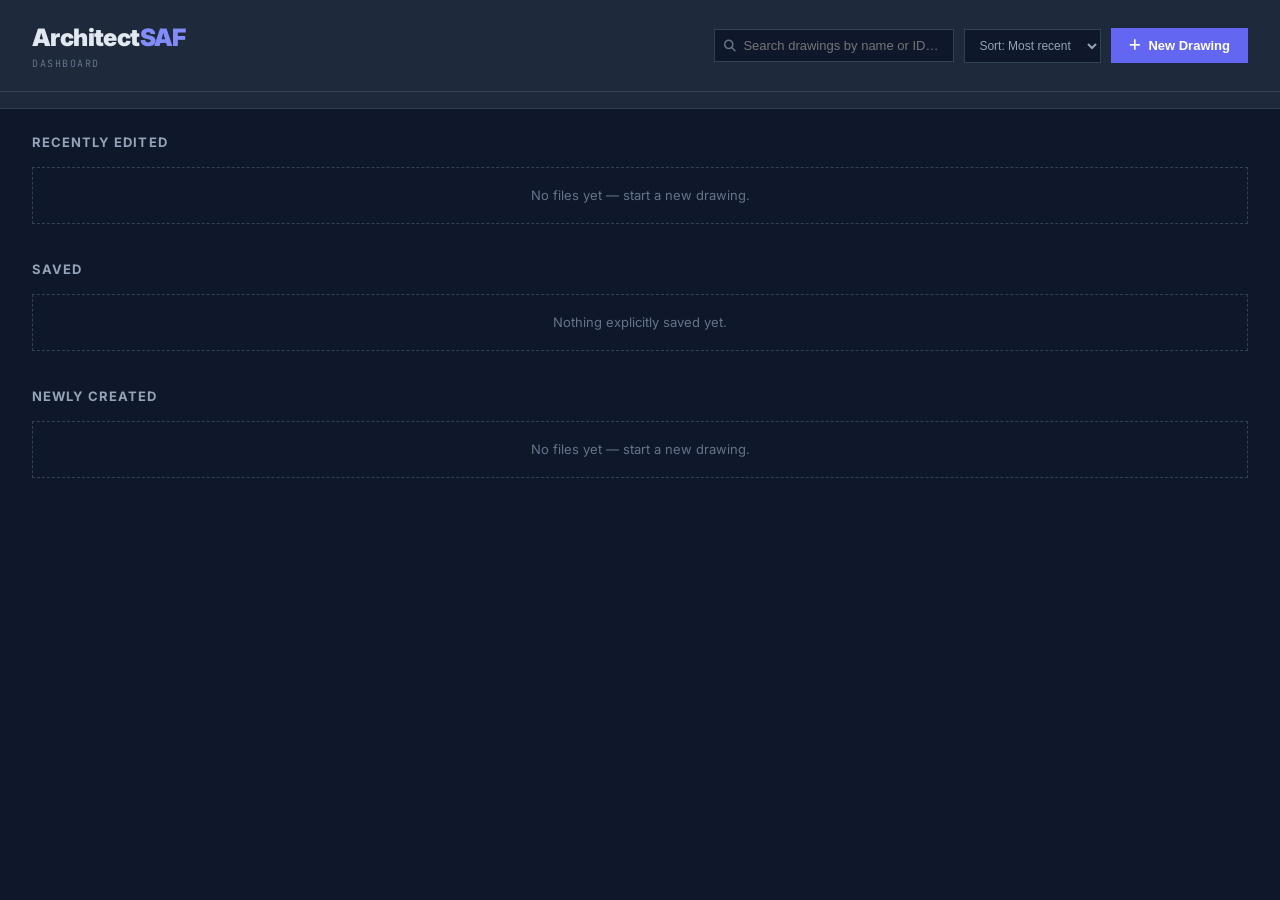
==== index.html @ 04ddd481 "Add files via upload" ====
<!DOCTYPE html>
<html lang="en">
<head>
    <meta charset="UTF-8">
    <meta name="viewport" content="width=device-width, initial-scale=1.0">
    <title>ArchitectSAF · Professional 2D CAD</title>
    <meta name="google-adsense-account" content="ca-pub-4292933030260750">
    
    <link rel="manifest" href="/manifest.json">
    <!-- Font Awesome -->
    <link rel="stylesheet" href="https://cdnjs.cloudflare.com/ajax/libs/font-awesome/6.4.0/css/all.min.css">
    
    <!-- Google Fonts -->
    <link href="https://fonts.googleapis.com/css2?family=JetBrains+Mono:wght@400;700&family=Inter:wght@300;400;600;800&display=swap" rel="stylesheet">
    
    <link rel="stylesheet" href="./style.css">
</head>
<body class="select-none">

    <!-- Live point indicator -->
    <div id="live-point" class="live-point"></div>
    
    <!-- Snap indicator -->
    <div id="snap-indicator" class="snap-indicator" style="display: none;"></div>
    
    <!-- Ortho crosshair lines -->
    <div id="ortho-h" class="cursor-ortho-h" style="display: none;"></div>
    <div id="ortho-v" class="cursor-ortho-v" style="display: none;"></div>
    
    <!-- Endpoint markers container -->
    <div id="endpoint-container"></div>
    
    <!-- Save indicator -->
    <div id="save-indicator" class="save-indicator">
        <i class="fas fa-check-circle mr-2"></i><span>Saved</span>
    </div>
    
    <!-- Auto-save indicator -->
    <div id="auto-save-indicator" class="auto-save-indicator">
        <i class="fas fa-sync-alt fa-spin mr-1"></i> Auto-saving...
    </div>
    
    <!-- Command history -->
    <div id="command-history" class="command-history custom-scrollbar"></div>
    
    <!-- Tooltip -->
    <div id="tooltip" class="tooltip" style="display: none;"></div>
    
    <!-- Quick properties -->
    <div id="quick-props" class="quick-props" style="display: none;"></div>
    
    <!-- Measure result -->
    <div id="measure-result" class="measure-result" style="display: none;"></div>

    <!-- Header -->
    <header class="header">
        <!-- Left side: Logo + Menu Items -->
        <div class="header-left">
            <div class="logo">
                <h1 class="logo-title">Architect<span class="logo-accent">SAF</span></h1>
                <span class="logo-subtitle">PROFESSIONAL 2D CAD</span>
            </div>
            
            <!-- Menu Items -->
            <div class="menu-item">
                <span><i class="fas fa-file mr-1"></i> File</span>
                <div class="menu-dropdown">
                    <div class="menu-option" data-action="new"><i class="fas fa-file"></i> New <span class="shortcut">Ctrl+N</span></div>
                    <div class="menu-option" data-action="open"><i class="fas fa-folder-open"></i> Open... <span class="shortcut">Ctrl+O</span></div>
                    <div class="menu-option" data-action="recent-files"><i class="fas fa-history"></i> Recent Files</div>
                    <div class="menu-divider"></div>
                    <div class="menu-option" data-action="save"><i class="fas fa-save"></i> Save <span class="shortcut">Ctrl+S</span></div>
                    <div class="menu-option" data-action="save-as"><i class="fas fa-save"></i> Save As... <span class="shortcut">Ctrl+Shift+S</span></div>
                    <div class="menu-divider"></div>
                    <div class="menu-option" data-action="export-svg"><i class="fas fa-file-image"></i> Export SVG</div>
                    <div class="menu-option" data-action="export-png"><i class="fas fa-camera"></i> Export PNG</div>
                    <div class="menu-divider"></div>
                    <div class="menu-option" data-action="print"><i class="fas fa-print"></i> Print <span class="shortcut">Ctrl+P</span></div>
                    <div class="menu-divider"></div>
                    <div class="menu-option" data-action="exit"><i class="fas fa-sign-out-alt"></i> Exit</div>
                </div>
            </div>
            
            <div class="menu-item">
                <span><i class="fas fa-edit mr-1"></i> Edit</span>
                <div class="menu-dropdown">
                    <div class="menu-option" data-action="undo"><i class="fas fa-undo"></i> Undo <span class="shortcut">Ctrl+Z</span></div>
                    <div class="menu-option" data-action="redo"><i class="fas fa-redo"></i> Redo <span class="shortcut">Ctrl+Y</span></div>
                    <div class="menu-divider"></div>
                    <div class="menu-option" data-action="cut"><i class="fas fa-cut"></i> Cut <span class="shortcut">Ctrl+X</span></div>
                    <div class="menu-option" data-action="copy"><i class="fas fa-copy"></i> Copy <span class="shortcut">Ctrl+C</span></div>
                    <div class="menu-option" data-action="paste"><i class="fas fa-paste"></i> Paste <span class="shortcut">Ctrl+V</span></div>
                    <div class="menu-divider"></div>
                    <div class="menu-option" data-action="select-all"><i class="fas fa-check-square"></i> Select All <span class="shortcut">Ctrl+A</span></div>
                    <div class="menu-option" data-action="deselect"><i class="fas fa-square"></i> Deselect All <span class="shortcut">Esc</span></div>
                </div>
            </div>
            
            <div class="menu-item">
                <span><i class="fas fa-cog mr-1"></i> Format</span>
                <div class="menu-dropdown">
                    <div class="menu-option" data-action="units"><i class="fas fa-ruler"></i> Units Setup</div>
                    <div class="menu-option" data-action="limits"><i class="fas fa-border-all"></i> Drawing Limits</div>
                    <div class="menu-option" data-action="grid-settings"><i class="fas fa-th"></i> Grid Settings</div>
                    <div class="menu-divider"></div>
                    <div class="menu-option" data-action="layers"><i class="fas fa-layer-group"></i> Layer Properties</div>
                    <div class="menu-option" data-action="materials"><i class="fas fa-palette"></i> Materials</div>
                    <div class="menu-divider"></div>
                    <div class="menu-option" data-action="theme"><i class="fas fa-moon"></i> Toggle Theme</div>
                </div>
            </div>
            
            <div class="menu-item">
                <span><i class="fas fa-pencil-alt mr-1"></i> Draw</span>
                <div class="menu-dropdown">
                    <div class="menu-option" data-tool="continuous-line"><i class="fas fa-minus"></i> Line <span class="shortcut">L</span></div>
                    <div class="menu-option" data-tool="polyline"><i class="fas fa-draw-polygon"></i> Polyline <span class="shortcut">PL</span></div>
                    <div class="menu-option" data-tool="spline"><i class="fas fa-wave-square"></i> Spline <span class="shortcut">SPL</span></div>
                    <div class="menu-option" data-tool="arc"><i class="fas fa-spinner"></i> Arc <span class="shortcut">AR</span></div>
                    <div class="menu-option" data-tool="circle"><i class="far fa-circle"></i> Circle <span class="shortcut">C</span></div>
                    <div class="menu-option" data-tool="ellipse"><i class="fas fa-chart-line"></i> Ellipse <span class="shortcut">EL</span></div>
                    <div class="menu-option" data-tool="rect"><i class="far fa-square"></i> Rectangle <span class="shortcut">REC</span></div>
                    <div class="menu-divider"></div>
                    <div class="menu-option" data-tool="hatch"><i class="fas fa-fill-drip"></i> Hatch <span class="shortcut">H</span></div>
                    <div class="menu-option" data-tool="text"><i class="fas fa-font"></i> Text <span class="shortcut">T</span></div>
                    <div class="menu-option" data-tool="measure"><i class="fas fa-ruler-combined"></i> Measure <span class="shortcut">DI</span></div>
                </div>
            </div>
            
            <div class="menu-item">
                <span><i class="fas fa-ruler-combined mr-1"></i> Dimension</span>
                <div class="menu-dropdown">
                    <div class="menu-option" data-dimension="linear"><i class="fas fa-arrows-alt-h"></i> Linear</div>
                    <div class="menu-option" data-dimension="aligned"><i class="fas fa-arrows-alt"></i> Aligned</div>
                    <div class="menu-option" data-dimension="angular"><i class="fas fa-angle-double-up"></i> Angular</div>
                    <div class="menu-option" data-dimension="radius"><i class="fas fa-chart-line"></i> Radius</div>
                    <div class="menu-option" data-dimension="diameter"><i class="fas fa-circle"></i> Diameter</div>
                    <div class="menu-option" data-dimension="arc"><i class="fas fa-circle-notch"></i> Arc Length</div>
                </div>
            </div>
            
            <div class="menu-item">
                <span><i class="fas fa-tools mr-1"></i> Modify</span>
                <div class="menu-dropdown">
                    <div class="menu-option" data-modify="move"><i class="fas fa-arrows-alt"></i> Move <span class="shortcut">M</span></div>
                    <div class="menu-option" data-modify="copy"><i class="fas fa-copy"></i> Copy <span class="shortcut">CO</span></div>
                    <div class="menu-option" data-modify="mirror"><i class="fas fa-columns"></i> Mirror <span class="shortcut">MI</span></div>
                    <div class="menu-option" data-modify="rotate"><i class="fas fa-sync-alt"></i> Rotate <span class="shortcut">RO</span></div>
                    <div class="menu-option" data-modify="scale"><i class="fas fa-expand"></i> Scale <span class="shortcut">SC</span></div>
                    <div class="menu-option" data-modify="stretch"><i class="fas fa-arrows-alt-h"></i> Stretch <span class="shortcut">S</span></div>
                    <div class="menu-divider"></div>
                    <div class="menu-option" data-modify="trim"><i class="fas fa-cut"></i> Trim <span class="shortcut">TR</span></div>
                    <div class="menu-option" data-modify="extend"><i class="fas fa-arrows-alt-h"></i> Extend <span class="shortcut">EX</span></div>
                    <div class="menu-option" data-modify="fillet"><i class="fas fa-border-all"></i> Fillet <span class="shortcut">F</span></div>
                    <div class="menu-option" data-modify="chamfer"><i class="fas fa-border-all"></i> Chamfer <span class="shortcut">CHA</span></div>
                    <div class="menu-divider"></div>
                    <div class="menu-option" data-modify="offset"><i class="fas fa-arrows-alt-v"></i> Offset <span class="shortcut">O</span></div>
                    <div class="menu-option" data-modify="array"><i class="fas fa-th"></i> Array <span class="shortcut">AR</span></div>
                    <div class="menu-option" data-modify="break"><i class="fas fa-cut"></i> Break <span class="shortcut">BR</span></div>
                    <div class="menu-option" data-modify="join"><i class="fas fa-link"></i> Join <span class="shortcut">J</span></div>
                    <div class="menu-divider"></div>
                    <div class="menu-option" data-modify="group"><i class="fas fa-object-group"></i> Group</div>
                    <div class="menu-option" data-modify="ungroup"><i class="fas fa-object-ungroup"></i> Ungroup</div>
                    <div class="menu-option" data-modify="block"><i class="fas fa-cube"></i> Create Block</div>
                </div>
            </div>
            
            <div class="menu-item">
                <span><i class="fas fa-question-circle mr-1"></i> Help</span>
                <div class="menu-dropdown">
                    <div class="menu-option" data-action="shortcuts"><i class="fas fa-keyboard"></i> Keyboard Shortcuts <span class="shortcut">?</span></div>
                    <div class="menu-option" data-action="tips"><i class="fas fa-lightbulb"></i> Tips & Tricks</div>
                    <div class="menu-option" data-action="about"><i class="fas fa-info-circle"></i> About</div>
                </div>
            </div>
        </div>
        
        <!-- Right side: Tools -->
        <div class="header-right">
            
            <div id="wonderchat-searchbar"></div>
            <!-- Undo/Redo -->
            <div class="history-group">
                <button id="btn-undo" class="history-btn" title="Undo (Ctrl+Z)">
                    <i class="fas fa-undo text-xs"></i>
                </button>
                <button id="btn-redo" class="history-btn" title="Redo (Ctrl+Y)">
                    <i class="fas fa-redo text-xs"></i>
                </button>
            </div>
            
            <!-- Theme toggle -->
            <button id="btn-theme" class="header-btn" title="Toggle Theme">
                <i class="fas fa-moon text-slate-400"></i>
            </button>
            
            <!-- Share -->
            <button id="btn-share" class="share-btn">
                <i class="fas fa-share-alt"></i> Share
            </button>
            
            <!-- Info -->
            <button id="btn-info" class="header-btn" title="Help (F1)">
                <i class="far fa-question-circle text-slate-400"></i>
            </button>
            
            <!-- 2D Only -->
            <div class="view-toggle">
                <button id="btn-2d-page" class="nav-pill nav-active">
                    <i class="fas fa-pencil-ruler mr-1"></i>2D CAD
                </button>
            </div>
            <!-- ========================================== -->
<!-- ADD THIS: View Estimation Button to Ribbon -->
<!-- ========================================== -->
<button id="viewEstimationBtn" class="ribbon-btn" onclick="exportToSafwatExcel()">
  <i class="bx bx-table"></i>
  <span>View Estimation</span>
</button>
        </div>
    </header>

    <!-- Layers Panel -->
    <div id="layers-panel" class="side-panel panel-left">
        <div class="panel-header">
            <h3 class="panel-title"><i class="fas fa-layer-group mr-2"></i>LAYERS</h3>
            <div class="panel-actions">
                <button id="close-layers" class="btn-close">
                    <i class="fas fa-times"></i>
                </button>
                <button id="add-layer" class="btn-add">
                    <i class="fas fa-plus"></i>
                </button>
            </div>
        </div>
        <div id="layers-list" class="panel-list custom-scrollbar"></div>
    </div>

    <!-- Materials Panel -->
    <div id="materials-panel" class="side-panel panel-left" style="display: none;">
        <div class="panel-header">
            <h3 class="panel-title panel-title-amber"><i class="fas fa-palette mr-2"></i>MATERIALS</h3>
            <div class="panel-actions">
                <button id="close-materials" class="btn-close">
                    <i class="fas fa-times"></i>
                </button>
                <button id="add-material" class="btn-add btn-add-amber">
                    <i class="fas fa-plus"></i>
                </button>
            </div>
        </div>
        <div id="materials-list" class="panel-list custom-scrollbar"></div>
    </div>

    <!-- Properties Panel -->
    <div id="properties-panel" class="side-panel panel-right">
        <div class="panel-header">
            <h3 class="panel-title"><i class="fas fa-sliders-h mr-2"></i>PROPERTIES</h3>
            <button id="close-properties" class="btn-close">
                <i class="fas fa-times"></i>
            </button>
        </div>
        <div class="panel-body">
            <div class="prop-group">
                <label class="prop-label">Layer</label>
                <select id="prop-layer" class="prop-select"></select>
            </div>
            <div class="prop-group">
                <label class="prop-label">Material</label>
                <select id="prop-material" class="prop-select"></select>
            </div>
            <div class="prop-group">
                <label class="prop-label">Color</label>
                <div class="color-inputs">
                    <input type="color" id="prop-color" value="#94a3b8" class="color-picker">
                    <input type="text" id="prop-color-hex" value="#94a3b8" class="color-hex">
                </div>
            </div>
            <div class="prop-group">
                <label class="prop-label">Lineweight</label>
                <select id="prop-lineweight" class="prop-select">
                    <option value="0.13">0.13 mm</option>
                    <option value="0.18">0.18 mm</option>
                    <option value="0.25">0.25 mm</option>
                    <option value="0.35">0.35 mm</option>
                    <option value="0.5">0.50 mm</option>
                    <option value="0.7">0.70 mm</option>
                    <option value="1" selected>1.00 mm</option>
                    <option value="1.4">1.40 mm</option>
                    <option value="2">2.00 mm</option>
                </select>
            </div>
            <div class="prop-group">
                <label class="prop-label">Linetype</label>
                <select id="prop-linetype" class="prop-select">
                    <option value="solid">Continuous</option>
                    <option value="dashed">Dashed</option>
                    <option value="dotted">Dotted</option>
                    <option value="dashdot">Dash-dot</option>
                    <option value="dashdotdot">Dash-dot-dot</option>
                    <option value="hidden">Hidden</option>
                    <option value="phantom">Phantom</option>
                </select>
            </div>
            <div class="prop-group">
                <label class="prop-label">Transparency</label>
                <input type="range" id="prop-transparency" min="0" max="100" value="0" class="prop-range">
                <div class="range-value"><span id="transparency-value">0</span>%</div>
            </div>
        </div>
    </div>

    <!-- Bottom Toolbar -->
    <div id="draggable-toolbar" class="toolbar">
        
        <div id="toolbar-handle" class="toolbar-handle">
            <i class="fas fa-grip-horizontal"></i>
        </div>

        <div class="toolbar-content">
            
            <!-- Selection & Navigation Tools -->
            <div class="tool-group tool-group-emerald">
                <button class="mode-btn" id="mode-select" title="Select (Esc)">
                    <i class="fas fa-mouse-pointer"></i>
                </button>
                <div class="tool-divider"></div>
                <button class="mode-btn" id="mode-pan" title="Pan (Middle Click)">
                    <i class="fas fa-hand-paper"></i>
                </button>
                <button class="mode-btn" id="mode-zoom-in" title="Zoom In (+)">
                    <i class="fas fa-search-plus"></i>
                </button>
                <button class="mode-btn" id="mode-zoom-out" title="Zoom Out (-)">
                    <i class="fas fa-search-minus"></i>
                </button>
                <button class="mode-btn" id="mode-zoom-extents" title="Zoom Extents (Z)">
                    <i class="fas fa-expand-arrows-alt"></i>
                </button>
                <button class="mode-btn" id="mode-measure" title="Measure Distance (DI)">
                    <i class="fas fa-ruler-combined"></i>
                </button>
            </div>

            <!-- Drawing Tools -->
            <div class="tool-group tool-group-indigo">
                <button class="mode-btn" id="mode-continuous-line" title="Line (L)">
                    <i class="fas fa-minus"></i>
                </button>
                <button class="mode-btn" id="mode-polyline" title="Polyline (PL)">
                    <i class="fas fa-draw-polygon"></i>
                </button>
                <button class="mode-btn" id="mode-spline" title="Spline (SPL)">
                    <i class="fas fa-wave-square"></i>
                </button>
                <button class="mode-btn" id="mode-arc" title="Arc (AR)">
                    <i class="fas fa-spinner"></i>
                </button>
                <button class="mode-btn" id="mode-circle" title="Circle (C)">
                    <i class="far fa-circle"></i>
                </button>
                <button class="mode-btn" id="mode-ellipse" title="Ellipse (EL)">
                    <i class="fas fa-chart-line"></i>
                </button>
                <button class="mode-btn" id="mode-rect" title="Rectangle (REC)">
                    <i class="far fa-square"></i>
                </button>
                <div class="tool-divider"></div>
                <button class="mode-btn" id="mode-hatch" title="Hatch (H)">
                    <i class="fas fa-fill-drip"></i>
                </button>
                <button class="mode-btn" id="mode-text" title="Text (T)">
                    <i class="fas fa-font"></i>
                </button>
            </div>

            <!-- Dimension Tools -->
            <div class="tool-group tool-group-amber">
                <button class="mode-btn" id="mode-dim" title="Linear Dimension">
                    <i class="fas fa-ruler"></i>
                </button>
                <button class="mode-btn" id="mode-dim-arc" title="Arc Length Dimension">
                    <i class="fas fa-circle-notch"></i>
                </button>
            </div>

            <!-- Modify Tools -->
            <div class="tool-group tool-group-rose">
                <button class="mode-btn" id="mode-move" title="Move (M)">
                    <i class="fas fa-arrows-alt"></i>
                </button>
                <button class="mode-btn" id="mode-clone" title="Copy (CO)">
                    <i class="fas fa-copy"></i>
                </button>
                <button class="mode-btn" id="mode-mirror" title="Mirror (MI)">
                    <i class="fas fa-columns"></i>
                </button>
                <button class="mode-btn" id="mode-rotate" title="Rotate (RO)">
                    <i class="fas fa-sync-alt"></i>
                </button>
                <button class="mode-btn" id="mode-scale" title="Scale (SC)">
                    <i class="fas fa-expand"></i>
                </button>
                <button class="mode-btn" id="mode-stretch" title="Stretch (S)">
                    <i class="fas fa-arrows-alt-h"></i>
                </button>
                <div class="tool-divider"></div>
                <button class="mode-btn" id="mode-trim" title="Trim (TR)">
                    <i class="fas fa-cut"></i>
                </button>
                <button class="mode-btn" id="mode-extend" title="Extend (EX)">
                    <i class="fas fa-arrows-alt-h"></i>
                </button>
                <button class="mode-btn" id="mode-fillet" title="Fillet (F)">
                    <i class="fas fa-border-all"></i>
                </button>
                <button class="mode-btn" id="mode-chamfer" title="Chamfer (CHA)">
                    <i class="fas fa-border-all"></i>
                </button>
                <div class="tool-divider"></div>
                <button class="mode-btn" id="mode-offset" title="Offset (O)">
                    <i class="fas fa-arrows-alt-v"></i>
                </button>
                <button class="mode-btn" id="mode-array" title="Array (AR)">
                    <i class="fas fa-th"></i>
                </button>
                <button class="mode-btn" id="mode-break" title="Break (BR)">
                    <i class="fas fa-cut"></i>
                </button>
                <button class="mode-btn" id="mode-join" title="Join (J)">
                    <i class="fas fa-link"></i>
                </button>
                <div class="tool-divider"></div>
                <button class="mode-btn" id="mode-group" title="Group">
                    <i class="fas fa-object-group"></i>
                </button>
                <button class="mode-btn" id="mode-ungroup" title="Ungroup">
                    <i class="fas fa-object-ungroup"></i>
                </button>
            </div>

            <!-- Utilities & Settings -->
            <div class="tool-group tool-group-neutral">
                <button class="mode-btn mode-btn-delete" id="mode-delete" title="Delete (Del)">
                    <i class="fas fa-trash"></i>
                </button>
                <button class="mode-btn mode-btn-clear" id="mode-clear" title="Clear Canvas (Ctrl+Shift+C)">
                    <i class="fas fa-eraser"></i>
                </button>
                <div class="tool-divider"></div>
                <button class="mode-btn mode-btn-toggle" id="mode-ortho" title="Ortho Mode (F8)">
                    ORT
                </button>
                <button class="mode-btn mode-btn-toggle" id="mode-polar" title="Polar Mode (F10)">
                    POL
                </button>
                <button class="mode-btn mode-btn-toggle" id="mode-osnap" title="Object Snap (F3)">
                    SNP
                </button>
                <button class="mode-btn mode-btn-toggle" id="mode-grid" title="Grid Snap (F9)">
                    GRD
                </button>
                <div class="tool-divider"></div>
                <button class="mode-btn mode-btn-setting" id="set-fillet-radius" title="Set Fillet Radius">
                    <i class="fas fa-border-all"></i> R
                </button>
                <button class="mode-btn mode-btn-setting" id="set-chamfer-distance" title="Set Chamfer Distance">
                    <i class="fas fa-border-all"></i> D
                </button>
                <button class="mode-btn mode-btn-setting" id="set-offset-distance" title="Set Offset Distance">
                    <i class="fas fa-arrows-alt-v"></i> D
                </button>
                <button class="mode-btn mode-btn-setting" id="set-polar-angle" title="Set Polar Angle">
                    <i class="fas fa-angle-double-up"></i> °
                </button>
            </div>
        </div>
    </div>

    <!-- Canvas Container -->
    <div id="cad2d-canvas-container">
        <canvas id="infinite-canvas" class="w-full h-full"></canvas>
    </div>

    <!-- Layout Tabs -->
    <div class="layout-tabs">
        <div class="layout-tab active" data-layout="model">Model</div>
        <div class="layout-tab" data-layout="layout1">Layout 1</div>
        <div class="layout-tab" data-layout="layout2">Layout 2</div>
        <button class="layout-tab" id="add-layout"><i class="fas fa-plus"></i></button>
    </div>

    <!-- Annotation Scale -->
    <div class="anno-scale">
        <i class="fas fa-ruler-vertical mr-2 text-indigo-400"></i>
        <span id="anno-scale-display">1:1</span>
    </div>

    <!-- Status Bar -->
    <div class="status-bar">
        <div class="status-bar-item" id="status-coords"><i class="fas fa-location-dot text-indigo-400 mr-1"></i> <span id="coord-display">0.00 , 0.00</span></div>
        <div class="status-bar-item" id="status-snap"><i class="fas fa-border-all text-indigo-400 mr-1"></i> snap <span id="snap-size">5</span></div>
        <div class="status-bar-item" id="status-unit"><i class="fas fa-ruler text-indigo-400 mr-1"></i> <span id="unit-display">cm</span></div>
        <div class="status-bar-item" id="status-count"><i class="fas fa-shapes text-indigo-400 mr-1"></i> <span id="entity-count">0</span></div>
        <div class="status-bar-item" id="status-pan"><i class="fas fa-arrows-up-down-left-right text-indigo-400 mr-1"></i> <span id="pan-display">X:0 Y:0 Zoom:1.00x</span></div>
        <div class="status-bar-item active" id="status-mode"><i class="fas fa-vector-square text-indigo-400 mr-1"></i> <span id="mode-display">SELECT</span></div>
        <div class="status-bar-item" id="status-ortho" style="display: none;"><i class="fas fa-arrows-alt-h text-orange-400 mr-1"></i> ORTHO</div>
        <div class="status-bar-item" id="status-polar" style="display: none;"><i class="fas fa-compass text-orange-400 mr-1"></i> POLAR</div>
        <div class="status-bar-item" id="status-osnap" style="display: none;"><i class="fas fa-magnet text-green-400 mr-1"></i> OSNAP</div>
    </div>

    <!-- Command Line -->
    <div class="command-line">
        <div class="command-line-inner">
            <span class="command-label">Command:</span>
            <input type="text" id="command-line" class="command-input" placeholder="Type a command... (L, PL, C, REC, M, CO, RO, SC, TR, EX, F, O, Z, OR, OS, POL)">
            <button id="command-history-btn" class="command-history-btn">
                <i class="fas fa-chevron-up text-xs"></i>
            </button>
        </div>
    </div>

    <!-- Info Modal -->
    <div id="info-modal" class="modal">
        <div class="modal-content text-center">
            <h3 class="modal-title"><i class="fas fa-drafting-compass mr-2 text-indigo-400"></i>ArchitectSAF 2D CAD</h3>
            <p class="modal-text">
                <strong>Drawing Tools:</strong> Line, Polyline, Spline, Arc, Circle, Ellipse, Rectangle, Hatch, Text, Measure<br>
                <strong>Modify Tools:</strong> Move, Copy, Mirror, Rotate, Scale, Stretch, Trim, Extend, Fillet, Chamfer, Offset, Array, Break, Join, Group, Block<br>
                <strong>Dimension Tools:</strong> Linear, Aligned, Angular, Radius, Diameter, Arc Length<br>
                <strong>Shortcuts:</strong> F3=OSNAP, F8=Ortho, F9=Grid, F10=Polar, Ctrl+A=Select All, Del=Delete, Esc=Cancel, ?=Help
            </p>
            <button id="close-info" class="btn-primary w-full">Start Drawing</button>
        </div>
    </div>

    <!-- Keyboard Shortcuts Modal -->
    <div id="shortcuts-modal" class="modal">
        <div class="modal-content">
            <div class="modal-header">
                <h3 class="modal-title"><i class="fas fa-keyboard mr-2 text-indigo-400"></i>Keyboard Shortcuts</h3>
                <button id="close-shortcuts" class="modal-close"><i class="fas fa-times"></i></button>
            </div>
            <div class="shortcuts-grid">
                <div>
                    <h4 class="shortcuts-category">Drawing</h4>
                    <div class="shortcuts-list">
                        <div><span class="shortcut-key">L</span> Line</div>
                        <div><span class="shortcut-key">PL</span> Polyline</div>
                        <div><span class="shortcut-key">SPL</span> Spline</div>
                        <div><span class="shortcut-key">C</span> Circle</div>
                        <div><span class="shortcut-key">REC</span> Rectangle</div>
                        <div><span class="shortcut-key">EL</span> Ellipse</div>
                        <div><span class="shortcut-key">AR</span> Arc</div>
                        <div><span class="shortcut-key">H</span> Hatch</div>
                        <div><span class="shortcut-key">T</span> Text</div>
                        <div><span class="shortcut-key">DI</span> Measure</div>
                    </div>
                </div>
                <div>
                    <h4 class="shortcuts-category">Modify</h4>
                    <div class="shortcuts-list">
                        <div><span class="shortcut-key">M</span> Move</div>
                        <div><span class="shortcut-key">CO</span> Copy</div>
                        <div><span class="shortcut-key">MI</span> Mirror</div>
                        <div><span class="shortcut-key">RO</span> Rotate</div>
                        <div><span class="shortcut-key">SC</span> Scale</div>
                        <div><span class="shortcut-key">S</span> Stretch</div>
                        <div><span class="shortcut-key">TR</span> Trim</div>
                        <div><span class="shortcut-key">EX</span> Extend</div>
                        <div><span class="shortcut-key">F</span> Fillet</div>
                        <div><span class="shortcut-key">O</span> Offset</div>
                    </div>
                </div>
                <div>
                    <h4 class="shortcuts-category">Navigation</h4>
                    <div class="shortcuts-list">
                        <div><span class="shortcut-key">Z</span> Zoom Extents</div>
                        <div><span class="shortcut-key">+</span> Zoom In</div>
                        <div><span class="shortcut-key">-</span> Zoom Out</div>
                        <div><span class="shortcut-key">Middle</span> Pan</div>
                        <div><span class="shortcut-key">Space</span> Pan (hold)</div>
                    </div>
                </div>
                <div>
                    <h4 class="shortcuts-category">System</h4>
                    <div class="shortcuts-list">
                        <div><span class="shortcut-key">F3</span> OSNAP Toggle</div>
                        <div><span class="shortcut-key">F8</span> Ortho Toggle</div>
                        <div><span class="shortcut-key">F9</span> Grid Snap</div>
                        <div><span class="shortcut-key">F10</span> Polar Toggle</div>
                        <div><span class="shortcut-key">Ctrl+S</span> Save</div>
                        <div><span class="shortcut-key">Ctrl+Z</span> Undo</div>
                        <div><span class="shortcut-key">Ctrl+Y</span> Redo</div>
                        <div><span class="shortcut-key">Del</span> Delete</div>
                        <div><span class="shortcut-key">Esc</span> Cancel</div>
                        <div><span class="shortcut-key">?</span> This Help</div>
                    </div>
                </div>
            </div>
        </div>
    </div>

    <!-- Share Modal -->
    <div id="share-modal" class="modal">
        <div class="modal-content text-center">
            <h3 class="modal-title"><i class="fas fa-share-alt mr-2 text-purple-400"></i>Share Project</h3>
            <p class="modal-text">Share this link to let others view your drawing:</p>
            <div class="share-input-group">
                <input type="text" id="share-link" class="share-input" readonly>
                <button id="copy-link" class="btn-purple"><i class="fas fa-copy"></i></button>
            </div>
            <div class="share-actions">
                <button id="email-share" class="btn-secondary"><i class="fas fa-envelope mr-2"></i>Email</button>
                <button id="close-share" class="btn-primary">Close</button>
            </div>
        </div>
    </div>

    <!-- Recent Files Modal -->
    <div id="recent-files-modal" class="modal">
        <div class="modal-content">
            <div class="modal-header">
                <h3 class="modal-title"><i class="fas fa-history mr-2 text-indigo-400"></i>Recent Files</h3>
                <button id="close-recent" class="modal-close"><i class="fas fa-times"></i></button>
            </div>
            <div id="recent-files-list" class="recent-files-list">
                <p class="empty-text">No recent files</p>
            </div>
        </div>
    </div>

    <!-- Coordinate Input Dialog -->
    <div id="coord-dialog" class="coord-dialog" style="display: none;">
        <h4><i class="fas fa-crosshairs mr-2 text-indigo-400"></i>Enter Coordinates</h4>
        <input type="text" id="coord-x" placeholder="X coordinate" autofocus>
        <input type="text" id="coord-y" placeholder="Y coordinate">
        <div class="coord-actions">
            <button id="coord-ok" class="btn-primary">OK</button>
            <button id="coord-cancel" class="btn-secondary">Cancel</button>
        </div>
    </div>

    <!-- Tips Modal -->
    <div id="tips-modal" class="modal">
        <div class="modal-content">
            <div class="modal-header">
                <h3 class="modal-title"><i class="fas fa-lightbulb mr-2 text-yellow-400"></i>Tips & Tricks</h3>
                <button id="close-tips" class="modal-close"><i class="fas fa-times"></i></button>
            </div>
            <div class="tips-list">
                <div class="tip-item">
                    <i class="fas fa-mouse-pointer text-indigo-400"></i>
                    <div><strong>Precision Drawing:</strong> Use the command line to enter exact coordinates. Type <code>100,50</code> for absolute coordinates or <code>@50,30</code> for relative.</div>
                </div>
                <div class="tip-item">
                    <i class="fas fa-magnet text-green-400"></i>
                    <div><strong>Object Snap:</strong> Press F3 to toggle OSNAP. Hover near endpoints, midpoints, centers, and intersections for precise snapping.</div>
                </div>
                <div class="tip-item">
                    <i class="fas fa-arrows-alt-h text-orange-400"></i>
                    <div><strong>Ortho Mode:</strong> Press F8 to constrain drawing to horizontal/vertical lines. Perfect for architectural drawings.</div>
                </div>
                <div class="tip-item">
                    <i class="fas fa-layer-group text-purple-400"></i>
                    <div><strong>Layers:</strong> Organize your drawing by assigning different elements to layers. Toggle visibility and lock layers to prevent accidental edits.</div>
                </div>
                <div class="tip-item">
                    <i class="fas fa-undo text-blue-400"></i>
                    <div><strong>Undo/Redo:</strong> Use Ctrl+Z and Ctrl+Y to navigate through your edit history. The system maintains up to 50 steps.</div>
                </div>
                <div class="tip-item">
                    <i class="fas fa-keyboard text-pink-400"></i>
                    <div><strong>Keyboard Shortcuts:</strong> Press <code>?</code> anytime to see the full list of keyboard shortcuts.</div>
                </div>
            </div>
        </div>
    </div>

    <!-- About Modal -->
    <div id="about-modal" class="modal">
        <div class="modal-content text-center">
            <h3 class="modal-title">Architect<span class="logo-accent">SAF</span></h3>
            <p class="modal-subtitle">Professional 2D CAD Application</p>
            <div class="modal-info">
                <p>Version 2.0 Professional</p>
                <p>Built with modern web technologies</p>
                <p>Supports DXF, SVG, PNG, PDF export</p>
            </div>
            <button id="close-about" class="btn-primary w-full">Close</button>
        </div>
    </div>

<script src="./architectsaf_cad.js"></script>
<script src="./webcad_extensions.js"></script>
<script src="./webcad_dashboard.js"></script>
<script src="./webcad_3d_studio.js"></script>
</body>
<script>
(function () {
  window.wonderchatSettings = {
    id: "cmq2m20vu0hqxurh9xaxfu7f0",
    address: "app.wonderchat.io",
    widgetSize: "normal",
    widgetButtonSize: "normal"
  };
  var s = document.createElement("script");
  s.src = "https://app.wonderchat.io/scripts/wonderchat-seo.js";
  s.defer = true;
  document.body.appendChild(s);
})();

</script>
</html>
---- style.css ----
/* ============================================
   ARCHITECTSAF 2D CAD - FIXED LAYOUT CSS
   Flat edge-to-edge design, no rounded corners
   ============================================ */

/* ---------- CSS Variables ---------- */
:root {
    --bg-primary: #0f172a;
    --bg-secondary: #1e293b;
    --bg-tertiary: #334155;
    --bg-input: #0f172a;
    --bg-hover: #475569;
    --bg-active: rgba(99, 102, 241, 0.15);

    --text-primary: #e2e8f0;
    --text-secondary: #94a3b8;
    --text-muted: #64748b;
    --text-white: #ffffff;

    --accent-indigo: #6366f1;
    --accent-indigo-light: #818cf8;
    --accent-indigo-dark: #4f46e5;
    --accent-amber: #f59e0b;
    --accent-rose: #f43f5e;
    --accent-emerald: #10b981;
    --accent-orange: #f97316;
    --accent-purple: #9333ea;
    --accent-purple-light: #a855f7;
    --accent-red: #ef4444;
    --accent-green: #22c55e;
    --accent-yellow: #facc15;
    --accent-sky: #0ea5e9;

    --border-color: #334155;
    --border-light: #475569;
    --border-focus: #6366f1;
    --border-active: rgba(99, 102, 241, 0.4);

    --font-sans: 'Inter', -apple-system, BlinkMacSystemFont, sans-serif;
    --font-mono: 'JetBrains Mono', 'Fira Code', monospace;

    --header-height: 48px;
    --toolbar-width: 56px;
    --panel-width: 260px;
    --status-height: 32px;
    --command-height: 40px;
    --layout-tabs-height: 32px;
}
/* ArchitectSAF Ribbon Button */
.ribbon-btn {
  display: inline-flex;
  align-items: center;
  justify-content: center;
  gap: 8px;
  padding: 8px 16px;
  background-color: #0f172a;
  color: #ffffff;
  font-family: -apple-system, BlinkMacSystemFont, "Segoe UI", Roboto, sans-serif;
  font-size: 14px;
  font-weight: 600;
  border: 1px solid #334155;
  border-radius: 6px;
  cursor: pointer;
  outline: none;
  box-shadow: 0 1px 3px rgba(0, 0, 0, 0.1);
  transition: all 0.2s ease-in-out;
}

/* Hover State */
.ribbon-btn:hover {
  background-color: #1e293b;
  border-color: #10b981;
  color: #10b981;
  transform: translateY(-1px);
  box-shadow: 0 4px 12px rgba(16, 185, 129, 0.2);
}

/* Click / Active State */
.ribbon-btn:active {
  transform: translateY(0);
  background-color: #0f172a;
  box-shadow: none;
}

/* Icon Alignment */
.ribbon-btn i {
  font-size: 18px;
  line-height: 1;
}

/* ---------- Reset & Base ---------- */
*, *::before, *::after {
    margin: 0;
    padding: 0;
    box-sizing: border-box;
}

html, body {
    height: 100%;
    overflow: hidden;
}

body {
    font-family: var(--font-sans);
    background: var(--bg-primary);
    color: var(--text-primary);
    user-select: none;
    -webkit-font-smoothing: antialiased;
    -moz-osx-font-smoothing: grayscale;
    line-height: 1.5;
}

.select-none {
    user-select: none;
    -webkit-user-select: none;
}

/* ---------- Scrollbar ---------- */
.custom-scrollbar::-webkit-scrollbar {
    width: 6px;
}

.custom-scrollbar::-webkit-scrollbar-track {
    background: transparent;
}

.custom-scrollbar::-webkit-scrollbar-thumb {
    background: var(--bg-tertiary);
}

.custom-scrollbar::-webkit-scrollbar-thumb:hover {
    background: var(--border-light);
}

/* ============================================
   HEADER - FIXED TOP, FULL WIDTH
   ============================================ */
.header {
    position: fixed;
    top: 0;
    left: 0;
    right: 0;
    height: var(--header-height);
    background: var(--bg-secondary);
    border-bottom: 1px solid var(--border-color);
    display: flex;
    align-items: center;
    justify-content: space-between;
    padding: 0 16px;
    z-index: 1000;
}

.header-left {
    display: flex;
    align-items: center;
    gap: 20px;
    height: 100%;
}

.logo {
    display: flex;
    flex-direction: column;
    justify-content: center;
}

.logo-title {
    font-weight: 900;
    font-size: 20px;
    letter-spacing: -0.025em;
    color: var(--text-primary);
    line-height: 1.2;
}

.logo-accent {
    color: var(--accent-indigo-light);
}

.logo-subtitle {
    font-size: 9px;
    color: var(--text-muted);
    font-family: var(--font-mono);
    letter-spacing: 0.1em;
    text-transform: uppercase;
}

.header-right {
    display: flex;
    align-items: center;
    gap: 8px;
    height: 100%;
}

/* ---------- History Buttons ---------- */
.history-group {
    display: flex;
    gap: 2px;
    background: var(--bg-primary);
    padding: 2px;
    border: 1px solid var(--border-color);
    height: 32px;
    align-items: center;
}

.history-btn {
    width: 28px;
    height: 26px;
    background: transparent;
    border: none;
    color: var(--text-secondary);
    cursor: pointer;
    display: flex;
    align-items: center;
    justify-content: center;
    transition: all 0.15s ease;
    font-size: 11px;
}

.history-btn:hover {
    background: var(--bg-tertiary);
    color: var(--text-primary);
}

.history-btn:disabled {
    opacity: 0.3;
    cursor: not-allowed;
}

/* ---------- Header Buttons ---------- */
.header-btn {
    width: 32px;
    height: 32px;
    background: var(--bg-primary);
    border: 1px solid var(--border-color);
    color: var(--text-secondary);
    cursor: pointer;
    display: flex;
    align-items: center;
    justify-content: center;
    transition: all 0.15s ease;
    font-size: 13px;
}

.header-btn:hover {
    background: var(--bg-tertiary);
    color: var(--text-primary);
    border-color: var(--border-light);
}

/* ---------- Share Button ---------- */
.share-btn {
    padding: 6px 14px;
    background: var(--accent-purple);
    color: var(--text-white);
    border: none;
    font-size: 11px;
    font-weight: 900;
    text-transform: uppercase;
    cursor: pointer;
    display: flex;
    align-items: center;
    gap: 6px;
    transition: all 0.15s ease;
    height: 32px;
}

.share-btn:hover {
    background: var(--accent-purple-light);
}

/* ---------- View Toggle ---------- */
.view-toggle {
    display: flex;
    gap: 2px;
    background: var(--bg-primary);
    padding: 2px;
    border: 1px solid var(--border-color);
    height: 32px;
    align-items: center;
}

/* ============================================
   MENU SYSTEM
   ============================================ */
.menu-item {
    position: relative;
    padding: 0 10px;
    cursor: pointer;
    transition: all 0.15s ease;
    color: var(--text-primary);
    font-size: 12px;
    font-weight: 500;
    height: 100%;
    display: flex;
    align-items: center;
    border: none;
    background: transparent;
}

.menu-item:hover {
    background: var(--bg-tertiary);
}

.menu-dropdown {
    position: absolute;
    top: 100%;
    left: 0;
    min-width: 220px;
    background: var(--bg-secondary);
    border: 1px solid var(--border-color);
    border-top: none;
    padding: 4px 0;
    display: none;
    z-index: 2000;
    box-shadow: 0 8px 16px rgba(0, 0, 0, 0.5);
}

.menu-item:hover .menu-dropdown {
    display: block;
}

.menu-option {
    padding: 6px 14px;
    display: flex;
    align-items: center;
    gap: 10px;
    cursor: pointer;
    transition: all 0.1s ease;
    color: var(--text-secondary);
    font-size: 12px;
}

.menu-option i {
    width: 18px;
    font-size: 11px;
    text-align: center;
    color: var(--text-muted);
}

.menu-option:hover {
    background: var(--bg-active);
    color: var(--text-primary);
}

.menu-option:hover i {
    color: var(--accent-indigo-light);
}

.menu-option .shortcut {
    margin-left: auto;
    color: var(--text-muted);
    font-size: 10px;
    font-family: var(--font-mono);
    background: var(--bg-primary);
    padding: 1px 5px;
    border: 1px solid var(--border-color);
}

.menu-divider {
    height: 1px;
    background: var(--border-color);
    margin: 4px 0;
}

/* ============================================
   NAV PILLS
   ============================================ */
.nav-pill {
    padding: 4px 12px;
    font-size: 11px;
    font-weight: 700;
    transition: all 0.15s ease;
    border: none;
    cursor: pointer;
    font-family: var(--font-sans);
    height: 26px;
    display: flex;
    align-items: center;
}

.nav-active {
    background: var(--accent-indigo);
    color: var(--text-white);
}

.nav-active:hover {
    background: var(--accent-indigo-light);
}

.nav-inactive {
    background: transparent;
    color: var(--text-secondary);
}

.nav-inactive:hover {
    background: var(--bg-tertiary);
    color: var(--text-primary);
}

/* ============================================
   TOOLBAR - FIXED LEFT, FULL HEIGHT
   ============================================ */
.toolbar {
    position: fixed;
    left: 0;
    top: var(--header-height);
    bottom: var(--command-height);
    width: var(--toolbar-width);
    display: flex;
    flex-direction: column;
    align-items: center;
    background: var(--bg-secondary);
    border-right: 1px solid var(--border-color);
    z-index: 900;
    overflow: hidden;
}

.toolbar-handle {
    cursor: grab;
    padding: 12px;
    color: var(--text-muted);
    width: 100%;
    display: flex;
    justify-content: center;
    border-bottom: 1px solid var(--border-color);
    transition: color 0.15s ease;
    font-size: 14px;
    flex-shrink: 0;
}

.toolbar-handle:hover {
    color: var(--text-secondary);
}

.toolbar-handle:active {
    cursor: grabbing;
}

.toolbar-content {
    display: flex;
    flex-direction: column;
    align-items: center;
    gap: 12px;
    padding: 12px 0;
    overflow-y: auto;
    overflow-x: hidden;
    width: 100%;
    flex: 1;
}

/* ---------- Tool Groups ---------- */
.tool-group {
    display: flex;
    flex-direction: column;
    gap: 2px;
    padding: 4px;
    width: 48px;
    align-items: center;
    border: 1px solid transparent;
}

.tool-group-emerald {
    background: rgba(16, 185, 129, 0.08);
    border-color: rgba(16, 185, 129, 0.2);
}

.tool-group-indigo {
    background: rgba(99, 102, 241, 0.08);
    border-color: rgba(99, 102, 241, 0.2);
}

.tool-group-amber {
    background: rgba(245, 158, 11, 0.08);
    border-color: rgba(245, 158, 11, 0.2);
}

.tool-group-rose {
    background: rgba(244, 63, 94, 0.08);
    border-color: rgba(244, 63, 94, 0.2);
}

.tool-group-neutral {
    background: var(--bg-primary);
    border-color: var(--border-color);
}

.tool-divider {
    height: 1px;
    width: 32px;
    background: var(--border-color);
    margin: 2px 0;
}

/* ---------- Mode Buttons ---------- */
.mode-btn {
    position: relative;
    width: 40px;
    height: 40px;
    background: transparent;
    border: none;
    color: var(--text-secondary);
    cursor: pointer;
    display: flex;
    align-items: center;
    justify-content: center;
    transition: all 0.15s ease;
    font-size: 14px;
}

.mode-btn:hover {
    color: var(--text-primary);
    background: var(--bg-tertiary);
}

.mode-btn.active {
    background: var(--bg-active);
    color: var(--accent-indigo-light);
    border-left: 3px solid var(--accent-indigo-light);
    border-right: 3px solid transparent;
}

.mode-btn-delete {
    color: var(--accent-rose);
}

.mode-btn-delete:hover {
    background: var(--accent-rose);
    color: var(--text-white);
}

.mode-btn-clear:hover {
    background: var(--accent-red);
    color: var(--text-white);
}

.mode-btn-toggle {
    width: 40px;
    height: 36px;
    background: var(--bg-primary);
    font-size: 9px;
    font-weight: 700;
    border: 1px solid var(--border-color);
    color: var(--text-muted);
}

.mode-btn-toggle:hover {
    background: var(--accent-sky);
    color: var(--text-white);
    border-color: var(--accent-sky);
}

.mode-btn-setting {
    width: 40px;
    height: 36px;
    background: var(--bg-primary);
    font-size: 10px;
    border: 1px solid var(--border-color);
    color: var(--text-muted);
}

.mode-btn-setting:hover {
    background: var(--accent-sky);
    color: var(--text-white);
    border-color: var(--accent-sky);
}

/* ============================================
   CANVAS - FILLS REMAINING SPACE
   ============================================ */
#cad2d-canvas-container {
    position: fixed;
    top: var(--header-height);
    left: var(--toolbar-width);
    right: 0;
    bottom: calc(var(--command-height) + var(--status-height) + var(--layout-tabs-height));
    z-index: 1;
}

#infinite-canvas {
    width: 100%;
    height: 100%;
    cursor: crosshair;
    display: block;
    background: var(--bg-primary);
}

/* ============================================
   SIDE PANELS - FIXED POSITIONING
   ============================================ */
.side-panel {
    position: fixed;
    top: var(--header-height);
    width: var(--panel-width);
    background: var(--bg-secondary);
    border: 1px solid var(--border-color);
    z-index: 800;
    bottom: calc(var(--command-height) + var(--status-height) + var(--layout-tabs-height));
    display: flex;
    flex-direction: column;
    overflow: hidden;
}

.panel-left {
    left: var(--toolbar-width);
    border-left: none;
}

.panel-right {
    right: 0;
    border-right: none;
}

.panel-header {
    display: flex;
    align-items: center;
    justify-content: space-between;
    padding: 10px 12px;
    border-bottom: 1px solid var(--border-color);
    cursor: grab;
    flex-shrink: 0;
    background: var(--bg-tertiary);
}

.panel-header:active {
    cursor: grabbing;
}

.panel-title {
    font-size: 12px;
    font-weight: 900;
    color: var(--accent-indigo-light);
    display: flex;
    align-items: center;
    gap: 8px;
    text-transform: uppercase;
    letter-spacing: 0.05em;
}

.panel-title-amber {
    color: var(--accent-amber);
}

.panel-actions {
    display: flex;
    gap: 6px;
}

/* ---------- Panel Buttons ---------- */
.btn-close {
    font-size: 11px;
    background: var(--accent-red);
    color: var(--text-white);
    border: none;
    width: 24px;
    height: 24px;
    cursor: pointer;
    transition: all 0.15s ease;
    display: flex;
    align-items: center;
    justify-content: center;
}

.btn-close:hover {
    background: #dc2626;
}

.btn-add {
    font-size: 11px;
    background: var(--accent-indigo);
    color: var(--text-white);
    border: none;
    width: 24px;
    height: 24px;
    cursor: pointer;
    transition: all 0.15s ease;
    display: flex;
    align-items: center;
    justify-content: center;
}

.btn-add:hover {
    background: var(--accent-indigo-light);
}

.btn-add-amber {
    background: var(--accent-amber);
}

.btn-add-amber:hover {
    background: #fbbf24;
}

.panel-list {
    overflow-y: auto;
    flex: 1;
    padding: 8px;
}

/* ---------- Panel Body (Properties) ---------- */
.panel-body {
    padding: 12px;
    overflow-y: auto;
    flex: 1;
}

.prop-group {
    margin-bottom: 14px;
}

.prop-group:last-child {
    margin-bottom: 0;
}

.prop-label {
    display: block;
    font-size: 10px;
    color: var(--text-muted);
    text-transform: uppercase;
    letter-spacing: 0.05em;
    margin-bottom: 4px;
    font-weight: 700;
}

.prop-select {
    width: 100%;
    background: var(--bg-primary);
    border: 1px solid var(--border-color);
    padding: 6px 8px;
    color: var(--text-primary);
    font-size: 12px;
    outline: none;
    transition: all 0.15s ease;
    font-family: var(--font-sans);
    cursor: pointer;
}

.prop-select:hover {
    border-color: var(--border-light);
}

.prop-select:focus {
    border-color: var(--accent-indigo);
    box-shadow: 0 0 0 2px rgba(99, 102, 241, 0.2);
}

.color-inputs {
    display: flex;
    gap: 8px;
}

.color-picker {
    flex: 1;
    height: 32px;
    cursor: pointer;
    background: transparent;
    border: 1px solid var(--border-color);
    padding: 2px;
}

.color-picker:hover {
    border-color: var(--border-light);
}

.color-hex {
    width: 80px;
    background: var(--bg-primary);
    border: 1px solid var(--border-color);
    padding: 6px 8px;
    color: var(--text-primary);
    font-size: 12px;
    font-family: var(--font-mono);
    text-align: center;
    outline: none;
    transition: all 0.15s ease;
}

.color-hex:focus {
    border-color: var(--accent-indigo);
    box-shadow: 0 0 0 2px rgba(99, 102, 241, 0.2);
}

.prop-range {
    width: 100%;
    accent-color: var(--accent-indigo);
    height: 4px;
    cursor: pointer;
    margin-top: 4px;
}

.range-value {
    text-align: right;
    font-size: 10px;
    color: var(--text-muted);
    margin-top: 2px;
    font-family: var(--font-mono);
}

/* ============================================
   LAYOUT TABS - FIXED ABOVE STATUS BAR
   ============================================ */
.layout-tabs {
    position: fixed;
    bottom: calc(var(--command-height) + var(--status-height));
    left: 50%;
    transform: translateX(-50%);
    display: flex;
    gap: 0;
    z-index: 400;
    background: var(--bg-secondary);
    border: 1px solid var(--border-color);
    border-bottom: none;
    height: var(--layout-tabs-height);
    align-items: center;
}

.layout-tab {
    padding: 6px 16px;
    background: transparent;
    border: none;
    border-right: 1px solid var(--border-color);
    font-size: 11px;
    color: var(--text-secondary);
    cursor: pointer;
    transition: all 0.15s ease;
    font-family: var(--font-sans);
    height: 100%;
    display: flex;
    align-items: center;
}

.layout-tab:last-child {
    border-right: none;
}

.layout-tab:hover {
    background: var(--bg-tertiary);
    color: var(--text-primary);
}

.layout-tab.active {
    background: var(--bg-active);
    color: var(--accent-indigo-light);
    font-weight: 700;
}

/* ============================================
   ANNOTATION SCALE - FIXED ABOVE STATUS BAR
   ============================================ */
.anno-scale {
    position: fixed;
    bottom: calc(var(--command-height) + var(--status-height));
    right: 0;
    background: var(--bg-secondary);
    border: 1px solid var(--border-color);
    border-bottom: none;
    border-right: none;
    padding: 6px 12px;
    font-size: 11px;
    color: var(--text-primary);
    z-index: 400;
    font-family: var(--font-mono);
    height: var(--layout-tabs-height);
    display: flex;
    align-items: center;
}

.anno-scale i {
    color: var(--accent-indigo-light);
    margin-right: 8px;
}

/* ============================================
   STATUS BAR - FIXED ABOVE COMMAND LINE
   ============================================ */
.status-bar {
    position: fixed;
    bottom: var(--command-height);
    left: var(--toolbar-width);
    right: 0;
    background: var(--bg-secondary);
    border-top: 1px solid var(--border-color);
    padding: 0 12px;
    display: flex;
    align-items: center;
    gap: 0;
    font-size: 11px;
    color: var(--text-secondary);
    z-index: 500;
    height: var(--status-height);
    font-family: var(--font-mono);
    overflow-x: auto;
}

.status-bar-item {
    display: flex;
    align-items: center;
    gap: 6px;
    padding: 0 12px;
    transition: all 0.15s ease;
    white-space: nowrap;
    border-right: 1px solid var(--border-color);
    height: 100%;
}

.status-bar-item:last-child {
    border-right: none;
}

.status-bar-item:hover {
    background: var(--bg-tertiary);
}

.status-bar-item i {
    color: var(--accent-indigo-light);
    font-size: 10px;
}

.status-bar-item.active {
    background: var(--bg-active);
    color: var(--accent-indigo-light);
}

/* ============================================
   COMMAND LINE - FIXED BOTTOM, FULL WIDTH
   ============================================ */
.command-line {
    position: fixed;
    bottom: 0;
    left: 0;
    right: 0;
    height: var(--command-height);
    background: var(--bg-secondary);
    border-top: 1px solid var(--border-color);
    padding: 0 16px;
    z-index: 600;
    display: flex;
    align-items: center;
}

.command-line-inner {
    display: flex;
    align-items: center;
    gap: 10px;
    width: 100%;
    height: 100%;
}

.command-label {
    color: var(--accent-indigo-light);
    font-size: 11px;
    font-weight: 700;
    font-family: var(--font-mono);
    white-space: nowrap;
    text-transform: uppercase;
    letter-spacing: 0.05em;
}

.command-input {
    flex: 1;
    background: var(--bg-primary);
    border: 1px solid var(--border-color);
    padding: 6px 10px;
    font-size: 12px;
    color: var(--text-primary);
    font-family: var(--font-mono);
    outline: none;
    transition: all 0.15s ease;
    height: 28px;
}

.command-input:hover {
    border-color: var(--border-light);
}

.command-input:focus {
    border-color: var(--accent-indigo);
    box-shadow: 0 0 0 2px rgba(99, 102, 241, 0.2);
}

.command-input::placeholder {
    color: var(--text-muted);
    font-size: 11px;
}

.command-history-btn {
    color: var(--text-muted);
    background: transparent;
    border: none;
    cursor: pointer;
    transition: color 0.15s ease;
    padding: 4px;
    display: flex;
    align-items: center;
    justify-content: center;
    font-size: 12px;
}

.command-history-btn:hover {
    color: var(--text-primary);
}

/* ============================================
   MODALS
   ============================================ */
.modal {
    display: none;
    position: fixed;
    inset: 0;
    background: rgba(15, 23, 42, 0.95);
    z-index: 10000;
    align-items: center;
    justify-content: center;
    opacity: 0;
    transition: opacity 0.3s ease;
}

.modal.active {
    display: flex;
    opacity: 1;
}

.modal-content {
    background: var(--bg-secondary);
    border: 1px solid var(--border-color);
    padding: 24px;
    max-width: 500px;
    width: 90%;
    max-height: 80vh;
    overflow-y: auto;
    transform: scale(0.95);
    transition: transform 0.3s ease;
    box-shadow: 0 20px 40px rgba(0, 0, 0, 0.6);
}

.modal.active .modal-content {
    transform: scale(1);
}

.modal-header {
    display: flex;
    justify-content: space-between;
    align-items: center;
    margin-bottom: 20px;
    padding-bottom: 12px;
    border-bottom: 1px solid var(--border-color);
}

.modal-title {
    font-weight: 900;
    font-size: 20px;
    color: var(--text-primary);
    display: flex;
    align-items: center;
    gap: 8px;
}

.modal-title i {
    color: var(--accent-indigo-light);
}

.modal-subtitle {
    color: var(--text-muted);
    font-size: 14px;
    margin-bottom: 16px;
}

.modal-text {
    color: var(--text-secondary);
    font-size: 14px;
    line-height: 1.7;
    margin-bottom: 20px;
}

.modal-text strong {
    color: var(--text-primary);
}

.modal-info {
    color: var(--text-secondary);
    font-size: 14px;
    line-height: 1.8;
    margin-bottom: 20px;
}

.modal-close {
    color: var(--text-muted);
    background: transparent;
    border: none;
    cursor: pointer;
    font-size: 16px;
    transition: all 0.15s ease;
    width: 32px;
    height: 32px;
    display: flex;
    align-items: center;
    justify-content: center;
}

.modal-close:hover {
    color: var(--text-primary);
    background: var(--bg-tertiary);
}

/* ---------- Modal Buttons ---------- */
.btn-primary {
    background: var(--accent-indigo);
    color: var(--text-white);
    border: none;
    padding: 10px 24px;
    font-size: 14px;
    font-weight: 700;
    cursor: pointer;
    transition: all 0.15s ease;
    font-family: var(--font-sans);
}

.btn-primary:hover {
    background: var(--accent-indigo-light);
}

.btn-secondary {
    background: var(--bg-tertiary);
    color: var(--text-primary);
    border: 1px solid var(--border-color);
    padding: 10px 16px;
    font-size: 14px;
    cursor: pointer;
    transition: all 0.15s ease;
    font-family: var(--font-sans);
}

.btn-secondary:hover {
    background: var(--bg-hover);
    border-color: var(--border-light);
}

.btn-purple {
    background: var(--accent-purple);
    color: var(--text-white);
    border: none;
    padding: 10px 16px;
    cursor: pointer;
    transition: all 0.15s ease;
    font-family: var(--font-sans);
}

.btn-purple:hover {
    background: var(--accent-purple-light);
}

.w-full {
    width: 100%;
}

.text-center {
    text-align: center;
}

/* ---------- Share Modal ---------- */
.share-input-group {
    display: flex;
    gap: 8px;
    margin-bottom: 24px;
}

.share-input {
    flex: 1;
    background: var(--bg-primary);
    border: 1px solid var(--border-color);
    padding: 10px 12px;
    color: var(--text-primary);
    font-size: 12px;
    font-family: var(--font-mono);
    outline: none;
    transition: all 0.15s ease;
}

.share-input:focus {
    border-color: var(--accent-indigo);
    box-shadow: 0 0 0 2px rgba(99, 102, 241, 0.2);
}

.share-actions {
    display: flex;
    gap: 8px;
}

.share-actions .btn-secondary,
.share-actions .btn-primary {
    flex: 1;
    justify-content: center;
}

/* ---------- Shortcuts Grid ---------- */
.shortcuts-grid {
    display: grid;
    grid-template-columns: 1fr 1fr;
    gap: 20px;
}

.shortcuts-category {
    color: var(--accent-indigo-light);
    font-weight: 700;
    margin-bottom: 10px;
    font-size: 13px;
    text-transform: uppercase;
    letter-spacing: 0.05em;
}

.shortcuts-list {
    font-size: 13px;
    color: var(--text-secondary);
    line-height: 2;
}

.shortcuts-list div {
    display: flex;
    align-items: center;
    gap: 8px;
}

.shortcut-key {
    display: inline-flex;
    align-items: center;
    justify-content: center;
    background: var(--bg-primary);
    border: 1px solid var(--border-color);
    padding: 2px 8px;
    font-family: var(--font-mono);
    font-size: 11px;
    color: var(--text-primary);
    min-width: 32px;
    text-align: center;
}

/* ---------- Tips List ---------- */
.tips-list {
    font-size: 14px;
    color: var(--text-secondary);
    line-height: 1.6;
}

.tip-item {
    display: flex;
    gap: 12px;
    align-items: flex-start;
    margin-bottom: 14px;
    padding: 8px;
    transition: background 0.15s ease;
}

.tip-item:hover {
    background: var(--bg-primary);
}

.tip-item i {
    margin-top: 2px;
    flex-shrink: 0;
    font-size: 14px;
}

.tip-item div {
    flex: 1;
}

.tip-item strong {
    color: var(--text-primary);
}

.tip-item code {
    background: var(--bg-primary);
    padding: 2px 6px;
    font-family: var(--font-mono);
    font-size: 12px;
    color: var(--accent-amber);
    border: 1px solid var(--border-color);
}

/* ---------- Recent Files ---------- */
.recent-files-list {
    margin-top: 8px;
}

.empty-text {
    color: var(--text-muted);
    font-size: 14px;
    text-align: center;
    padding: 24px;
}

/* ============================================
   COORDINATE DIALOG
   ============================================ */
.coord-dialog {
    position: fixed;
    top: 50%;
    left: 50%;
    transform: translate(-50%, -50%);
    background: var(--bg-secondary);
    border: 1px solid var(--border-color);
    padding: 24px;
    z-index: 10002;
    min-width: 300px;
    box-shadow: 0 20px 40px rgba(0, 0, 0, 0.6);
}

.coord-dialog h4 {
    margin-bottom: 16px;
    font-size: 14px;
    color: var(--text-primary);
    display: flex;
    align-items: center;
    gap: 8px;
    font-weight: 700;
}

.coord-dialog h4 i {
    color: var(--accent-indigo-light);
}

.coord-dialog input {
    width: 100%;
    background: var(--bg-primary);
    border: 1px solid var(--border-color);
    padding: 10px 12px;
    color: var(--text-primary);
    font-family: var(--font-mono);
    font-size: 13px;
    margin-bottom: 10px;
    outline: none;
    transition: all 0.15s ease;
}

.coord-dialog input:focus {
    border-color: var(--accent-indigo);
    box-shadow: 0 0 0 2px rgba(99, 102, 241, 0.2);
}

.coord-dialog input::placeholder {
    color: var(--text-muted);
}

.coord-actions {
    display: flex;
    gap: 8px;
    margin-top: 8px;
}

.coord-actions button {
    flex: 1;
}

/* ============================================
   INDICATORS & OVERLAYS
   ============================================ */
.live-point {
    position: fixed;
    width: 12px;
    height: 12px;
    border: 2px solid var(--accent-orange);
    background: var(--accent-orange);
    pointer-events: none;
    z-index: 1000;
    transform: translate(-50%, -50%);
    transition: all 0.1s ease;
}

.endpoint-marker {
    position: fixed;
    width: 8px;
    height: 8px;
    background: var(--accent-green);
    border: 2px solid var(--text-white);
    pointer-events: none;
    z-index: 999;
    transform: translate(-50%, -50%);
}

.snap-indicator {
    position: fixed;
    width: 16px;
    height: 16px;
    border: 2px solid var(--accent-green);
    pointer-events: none;
    z-index: 998;
    transform: translate(-50%, -50%);
    animation: snapPulse 0.5s ease infinite;
}

@keyframes snapPulse {
    0%, 100% { transform: translate(-50%, -50%) scale(1); opacity: 1; }
    50% { transform: translate(-50%, -50%) scale(1.3); opacity: 0.7; }
}

.save-indicator {
    position: fixed;
    top: 60px;
    right: 16px;
    background: var(--accent-green);
    color: var(--text-white);
    padding: 8px 14px;
    font-size: 12px;
    font-weight: 700;
    z-index: 10000;
    opacity: 0;
    transform: translateY(-10px);
    transition: all 0.3s ease;
    pointer-events: none;
    display: flex;
    align-items: center;
    gap: 8px;
}

.save-indicator.show {
    opacity: 1;
    transform: translateY(0);
}

.auto-save-indicator {
    position: fixed;
    top: 60px;
    right: 120px;
    color: var(--accent-green);
    font-size: 11px;
    opacity: 0;
    animation: autoSavePulse 2s ease infinite;
    z-index: 10000;
    pointer-events: none;
    font-family: var(--font-mono);
    display: flex;
    align-items: center;
    gap: 6px;
}

@keyframes autoSavePulse {
    0% { opacity: 0; }
    50% { opacity: 1; }
    100% { opacity: 0; }
}

/* ---------- Command History ---------- */
.command-history {
    position: fixed;
    bottom: var(--command-height);
    left: 50%;
    transform: translateX(-50%);
    width: 400px;
    max-height: 200px;
    overflow-y: auto;
    background: var(--bg-secondary);
    border: 1px solid var(--border-color);
    border-bottom: none;
    padding: 8px;
    font-family: var(--font-mono);
    font-size: 11px;
    z-index: 700;
    display: none;
    box-shadow: 0 -4px 12px rgba(0, 0, 0, 0.4);
}

.command-history.visible {
    display: block;
}

.command-history-item {
    padding: 6px 10px;
    color: var(--text-secondary);
    transition: background 0.15s ease;
    cursor: pointer;
}

.command-history-item:hover {
    background: var(--bg-primary);
}

.command-history-item.error {
    color: var(--accent-red);
    background: rgba(239, 68, 68, 0.1);
}

.command-history-item.success {
    color: var(--accent-green);
    background: rgba(34, 197, 94, 0.1);
}

/* ---------- Tooltip ---------- */
.tooltip {
    position: fixed;
    background: var(--bg-secondary);
    border: 1px solid var(--border-color);
    padding: 6px 10px;
    font-size: 11px;
    color: var(--text-primary);
    z-index: 10001;
    pointer-events: none;
    white-space: nowrap;
    box-shadow: 0 4px 8px rgba(0, 0, 0, 0.4);
    font-family: var(--font-sans);
}

/* ---------- Quick Properties ---------- */
.quick-props {
    position: fixed;
    background: var(--bg-secondary);
    border: 1px solid var(--border-active);
    padding: 10px 14px;
    font-size: 11px;
    z-index: 999;
    pointer-events: none;
    min-width: 150px;
    box-shadow: 0 4px 8px rgba(0, 0, 0, 0.4);
    color: var(--text-secondary);
    font-family: var(--font-mono);
}

/* ---------- Measure Result ---------- */
.measure-result {
    position: fixed;
    background: var(--accent-orange);
    color: var(--text-white);
    padding: 8px 14px;
    font-size: 12px;
    font-weight: 700;
    z-index: 999;
    pointer-events: none;
    font-family: var(--font-mono);
}

/* ---------- Polar Line ---------- */
.polar-line {
    position: fixed;
    pointer-events: none;
    z-index: 50;
    background: rgba(249, 115, 22, 0.3);
    transform-origin: left center;
    height: 1px;
}

/* ---------- Selection Box ---------- */
.selection-box {
    position: absolute;
    border: 1px solid var(--accent-indigo-dark);
    background: rgba(79, 70, 229, 0.1);
    pointer-events: none;
}

/* ---------- Ortho Lines ---------- */
.cursor-ortho-h {
    position: fixed;
    height: 1px;
    background: rgba(249, 115, 22, 0.5);
    pointer-events: none;
    z-index: 49;
}

.cursor-ortho-v {
    position: fixed;
    width: 1px;
    background: rgba(249, 115, 22, 0.5);
    pointer-events: none;
    z-index: 49;
}

/* ---------- Group Indicator ---------- */
.group-indicator {
    position: fixed;
    background: var(--accent-purple);
    color: var(--text-white);
    padding: 4px 10px;
    font-size: 10px;
    z-index: 998;
    pointer-events: none;
    font-family: var(--font-mono);
    font-weight: 700;
}

/* ---------- Bounds Indicator ---------- */
.bounds-indicator {
    position: absolute;
    border: 2px dashed rgba(239, 68, 68, 0.5);
    pointer-events: none;
    z-index: 5;
}

/* ============================================
   LAYER ITEMS
   ============================================ */
.layer-item {
    display: flex;
    align-items: center;
    gap: 8px;
    padding: 8px 10px;
    cursor: pointer;
    transition: all 0.15s ease;
    font-size: 12px;
    color: var(--text-secondary);
    border-bottom: 1px solid transparent;
}

.layer-item:hover {
    background: var(--bg-primary);
    color: var(--text-primary);
}

.layer-item.active {
    background: var(--bg-active);
    color: var(--accent-indigo-light);
    border-bottom: 1px solid var(--border-active);
}

.layer-color {
    width: 12px;
    height: 12px;
    border: 1px solid var(--border-light);
    flex-shrink: 0;
}

/* ============================================
   MATERIAL ITEMS
   ============================================ */
.material-item {
    display: flex;
    align-items: center;
    gap: 8px;
    padding: 8px 10px;
    cursor: pointer;
    transition: all 0.15s ease;
    font-size: 12px;
    color: var(--text-secondary);
    border-bottom: 1px solid transparent;
}

.material-item:hover {
    background: var(--bg-primary);
    color: var(--text-primary);
}

.material-item.active {
    background: rgba(245, 158, 11, 0.15);
    color: var(--accent-amber);
    border-bottom: 1px solid rgba(245, 158, 11, 0.3);
}

.material-color {
    width: 16px;
    height: 16px;
    border: 1px solid var(--border-light);
    flex-shrink: 0;
}

/* ============================================
   CONTEXT MENU
   ============================================ */
.context-menu {
    position: fixed;
    background: var(--bg-secondary);
    border: 1px solid var(--border-color);
    padding: 4px 0;
    z-index: 10000;
    min-width: 180px;
    box-shadow: 0 8px 16px rgba(0, 0, 0, 0.5);
}

.context-menu-item {
    padding: 8px 16px;
    cursor: pointer;
    font-size: 12px;
    color: var(--text-primary);
    transition: all 0.15s ease;
    display: flex;
    align-items: center;
    gap: 10px;
}

.context-menu-item:hover {
    background: var(--bg-active);
    color: var(--accent-indigo-light);
}

.context-menu-item i {
    width: 16px;
    text-align: center;
    color: var(--text-muted);
    font-size: 11px;
}

.context-menu-divider {
    height: 1px;
    background: var(--border-color);
    margin: 4px 0;
}

/* ============================================
   DYNAMIC INPUT BOX
   ============================================ */
.dynamic-input-box {
    position: fixed;
    background: var(--bg-secondary);
    border: 2px solid var(--accent-orange);
    padding: 12px 16px;
    z-index: 9999;
    font-family: var(--font-mono);
    font-size: 14px;
    font-weight: 700;
    box-shadow: 0 8px 16px rgba(0, 0, 0, 0.5);
    min-width: 220px;
    color: var(--accent-amber);
}

.dynamic-input-box input {
    background: var(--bg-primary);
    border: 1px solid var(--accent-orange);
    color: var(--accent-amber);
    padding: 8px 10px;
    outline: none;
    width: 100%;
    font-size: 13px;
    font-family: var(--font-mono);
    margin-top: 8px;
}

.dynamic-input-box input::placeholder {
    color: var(--text-muted);
}

/* ============================================
   RECENT FILES
   ============================================ */
.recent-file-item {
    padding: 10px 12px;
    cursor: pointer;
    font-size: 12px;
    transition: all 0.15s ease;
    display: flex;
    align-items: center;
    gap: 10px;
    color: var(--text-secondary);
    border-bottom: 1px solid var(--border-color);
}

.recent-file-item:last-child {
    border-bottom: none;
}

.recent-file-item:hover {
    background: var(--bg-primary);
    color: var(--text-primary);
}

.recent-file-item i {
    color: var(--accent-indigo-light);
    font-size: 14px;
}

/* ============================================
   BLOCK LIBRARY
   ============================================ */
.block-item {
    padding: 10px;
    cursor: pointer;
    transition: all 0.15s ease;
    text-align: center;
    background: var(--bg-primary);
    border: 1px solid var(--border-color);
    color: var(--text-secondary);
}

.block-item:hover {
    background: var(--bg-tertiary);
    border-color: var(--border-light);
    color: var(--text-primary);
}

.block-item img {
    width: 48px;
    height: 48px;
    object-fit: contain;
    margin-bottom: 6px;
    display: block;
    margin-left: auto;
    margin-right: auto;
}

/* ============================================
   DIMENSION TEXT
   ============================================ */
.dimension-text {
    font-family: var(--font-mono);
    font-size: 12px;
    fill: var(--accent-amber);
}

.arc-path {
    fill: none;
    stroke-linecap: round;
}

/* ============================================
   FILE LOADED ANIMATION
   ============================================ */
.file-loaded {
    animation: fileLoaded 0.5s ease;
}

@keyframes fileLoaded {
    0% { opacity: 0; }
    100% { opacity: 1; }
}

/* ============================================
   RESPONSIVE ADJUSTMENTS
   ============================================ */
@media (max-width: 768px) {
    :root {
        --toolbar-width: 48px;
        --panel-width: 220px;
    }

    /* Side panels float over the canvas rather than pushing it, but a
       fixed 220px still swallows most of a narrow screen — cap them to
       the viewport so the canvas underneath stays reachable. */
    .side-panel {
        max-width: 78vw;
    }

    .mode-btn {
        width: 36px;
        height: 36px;
    }

    .header {
        padding: 0 8px;
    }

    .header-left {
        gap: 8px;
    }

    .menu-item {
        padding: 0 6px;
        font-size: 11px;
    }

    .status-bar {
        padding: 0 8px;
        font-size: 10px;
    }

    .status-bar-item {
        padding: 0 8px;
    }

    .command-line {
        padding: 0 8px;
    }

    .shortcuts-grid {
        grid-template-columns: 1fr;
    }
}

@media (max-width: 480px) {
    :root {
        --toolbar-width: 44px;
        --panel-width: 170px;
    }

    .side-panel {
        max-width: 88vw;
    }
}

/* ============================================
   3D ARCHITECTURAL STUDIO — ADDITIVE EXTENSION
   Full-screen overlay toggled by .asaf-mode-3d on <body>, layered on top
   of the existing dashboard/workspace toggle (see the DASHBOARD rules
   above): only takes effect once a file's workspace is already active.
   ============================================ */
#asaf-3d-studio-root { display: none; }
body.asaf-mode-3d.asaf-workspace-active > *:not(#asaf-3d-studio-root):not(#asaf-dashboard-root) {
    display: none !important;
}
body.asaf-mode-3d.asaf-workspace-active #asaf-3d-studio-root {
    display: flex !important;
}

#asaf-3d-studio-root {
    position: fixed;
    inset: 0;
    z-index: 4000;
    flex-direction: column;
    background: #0f172a;
    color: var(--text-primary);
    font-family: var(--font-sans);
}

.a3d-toolbar {
    flex-shrink: 0;
    display: flex;
    align-items: center;
    gap: 6px;
    padding: 8px 12px;
    background: var(--bg-secondary);
    border-bottom: 1px solid var(--border-color);
    flex-wrap: wrap;
}
.a3d-title {
    font-weight: 700;
    font-size: 13px;
    margin-right: 8px;
    color: var(--text-secondary);
    white-space: nowrap;
}
.a3d-toolbar button {
    display: inline-flex;
    align-items: center;
    gap: 6px;
    padding: 7px 12px;
    background: var(--bg-primary);
    border: 1px solid var(--border-color);
    color: var(--text-primary);
    font-size: 12px;
    cursor: pointer;
}
.a3d-toolbar button:hover { border-color: var(--accent-indigo); }
.a3d-toolbar-spacer { flex: 1; }
#a3d-close { color: var(--accent-amber); }

.a3d-body {
    flex: 1;
    display: flex;
    min-height: 0;
}
.a3d-stage {
    flex: 1;
    min-width: 0;
    position: relative;
}
.a3d-stage canvas { display: block; width: 100%; height: 100%; }

.a3d-form-panel {
    width: 300px;
    flex-shrink: 0;
    background: var(--bg-secondary);
    border-left: 1px solid var(--border-color);
    padding: 16px;
    overflow-y: auto;
}
.a3d-form-panel h3 {
    font-size: 13px;
    text-transform: uppercase;
    letter-spacing: 0.05em;
    color: var(--text-secondary);
    margin-bottom: 12px;
}
.a3d-form-empty {
    font-size: 12px;
    color: var(--text-muted);
    line-height: 1.5;
}
.a3d-form-note {
    font-size: 11px;
    color: var(--accent-amber);
    margin-bottom: 10px;
    line-height: 1.4;
}
.a3d-field {
    display: flex;
    flex-direction: column;
    gap: 4px;
    font-size: 11px;
    color: var(--text-secondary);
    margin-bottom: 10px;
}
.a3d-field input, .a3d-field select {
    padding: 7px 8px;
    background: var(--bg-primary);
    border: 1px solid var(--border-color);
    color: var(--text-primary);
    font-size: 13px;
}
.a3d-create {
    width: 100%;
    padding: 10px;
    margin-top: 6px;
    background: var(--accent-indigo);
    color: #fff;
    border: none;
    font-weight: 700;
    font-size: 13px;
    cursor: pointer;
}
.a3d-create:hover { background: var(--accent-indigo-dark); }
.a3d-create:disabled { opacity: 0.5; cursor: not-allowed; }

.a3d-status {
    flex-shrink: 0;
    padding: 6px 12px;
    font-size: 11px;
    color: var(--text-muted);
    border-top: 1px solid var(--border-color);
    background: var(--bg-secondary);
}

/* Header toggle button (2D/3D) */
#asaf-3d-toggle {
    display: flex;
    align-items: center;
    gap: 6px;
    padding: 6px 10px;
    margin-right: 8px;
    background: var(--bg-primary);
    border: 1px solid var(--border-color);
    color: var(--text-secondary);
    cursor: pointer;
    font-size: 11px;
}
#asaf-3d-toggle:hover { color: var(--text-primary); }
#asaf-3d-toggle.active { border-color: var(--accent-indigo); color: var(--accent-indigo-light); }

@media (max-width: 900px) {
    .a3d-form-panel { width: 240px; }
}
@media (max-width: 700px) {
    .a3d-body { flex-direction: column; }
    .a3d-form-panel { width: 100%; max-height: 42vh; border-left: none; border-top: 1px solid var(--border-color); }
    .a3d-title { display: none; }
    #asaf-3d-toggle span { display: none; }
}

/* ============================================
   LIGHT THEME (Optional)
   ============================================ */
.theme-light body {
    background: #f1f5f9;
    color: #1e293b;
}

.theme-light .header,
.theme-light .side-panel,
.theme-light .toolbar,
.theme-light .status-bar,
.theme-light .command-line,
.theme-light .modal-content,
.theme-light .layout-tabs,
.theme-light .anno-scale,
.theme-light .command-history,
.theme-light .tooltip,
.theme-light .quick-props,
.theme-light .context-menu,
.theme-light .dynamic-input-box,
.theme-light .coord-dialog {
    background: #ffffff;
    border-color: #e2e8f0;
    color: #1e293b;
}

.theme-light .menu-dropdown {
    background: #ffffff;
    border-color: #e2e8f0;
}

.theme-light .menu-option:hover {
    background: #f1f5f9;
}

.theme-light .prop-select,
.theme-light .color-hex,
.theme-light .share-input,
.theme-light .coord-dialog input,
.theme-light .command-input {
    background: #f8fafc;
    color: #1e293b;
    border-color: #e2e8f0;
}
.wonderchat-searchbar {
    background: #ffffff;
    color: #1e293b;
    border-color: #e2e8f0;
}
/* WebCAD 2026 additive extension UI */
.webcad-extension-panel{position:fixed;right:24px;top:90px;width:330px;max-width:calc(100vw - 48px);z-index:9999;background:#172033;color:#e5e7eb;border:1px solid #475569;box-shadow:0 12px 36px #0008;font:14px Arial,sans-serif}
.webcad-panel-head{display:flex;justify-content:space-between;align-items:center;padding:10px 12px;background:#24324a;border-bottom:1px solid #475569}
.webcad-panel-head button{background:transparent;color:inherit;border:0;font-size:20px;cursor:pointer}.webcad-panel-body{padding:14px}.webcad-panel-body button{padding:7px 10px;background:#334155;color:#fff;border:1px solid #64748b;cursor:pointer}

/* WebCAD additive responsive layer - appended only */
.webcad-extension-panel{position:fixed;inset:70px 20px auto auto;z-index:10000;width:min(720px,calc(100vw - 40px));max-height:calc(100vh - 100px);overflow:auto;background:#111827;color:#e5e7eb;border:1px solid #475569;box-shadow:0 18px 60px #0008}
.webcad-panel-head{display:flex;align-items:center;justify-content:space-between;gap:12px;padding:12px 16px;background:#1e293b;position:sticky;top:0}.webcad-panel-head button{background:transparent;color:inherit;border:0;font-size:24px;cursor:pointer}.webcad-panel-body{padding:16px}.webcad-panel-body button,.webcad-panel-body input,.webcad-panel-body select{max-width:100%;margin:5px;padding:8px;background:#0f172a;color:#e5e7eb;border:1px solid #64748b}.webcad-3d-shell{display:grid;grid-template-columns:190px minmax(0,1fr);gap:10px;min-height:420px}.webcad-3d-tools{display:flex;flex-direction:column;gap:6px}.webcad-3d-tools button{margin:0;text-align:left}.webcad-3d-stage{position:relative;min-height:420px;background:#020617;border:1px solid #475569;overflow:hidden}.webcad-3d-stage canvas{display:block;width:100%;height:100%;min-height:420px}.webcad-3d-status{font-size:12px;color:#94a3b8;margin-top:8px}
@media (max-width:900px){.header-left{flex-wrap:wrap;max-width:100%;overflow:visible}.menu-item{font-size:12px}.webcad-extension-panel{inset:60px 10px auto 10px;width:auto}.webcad-3d-shell{grid-template-columns:1fr}.webcad-3d-tools{display:grid;grid-template-columns:repeat(2,minmax(0,1fr))}.webcad-3d-stage{min-height:55vh}}
@media (max-width:560px){.webcad-3d-tools{grid-template-columns:1fr}.webcad-panel-body{padding:10px}.webcad-3d-stage canvas{min-height:360px}}

/* ============================================
   DASHBOARD — ADDITIVE EXTENSION
   Renders in front of the CAD workspace. Every existing workspace
   element (header, toolbar, canvas, panels, modals...) is a direct
   child of <body>, so a single gate gets used for the show/hide
   toggle instead of touching each element's own display rules:
     - By default (no .asaf-workspace-active on <body>) every
       workspace element is force-hidden, so there is no flash of the
       CAD UI before this stylesheet or the dashboard script runs.
     - Once the dashboard script adds .asaf-workspace-active (a file
       was opened or created), this rule simply stops matching and
       every element falls back to its OWN normal display rule
       (.header{display:flex} etc.) exactly as before — no need to
       fight the cascade with `revert`, which would have skipped
       those component rules entirely and reset elements to plain
       browser defaults (e.g. header becoming display:block).
   ============================================ */
body:not(.asaf-workspace-active) > *:not(#asaf-dashboard-root) { display: none !important; }
body.asaf-workspace-active #asaf-dashboard-root { display: none !important; }
#asaf-dashboard-root { display: flex; }

#asaf-dashboard-root {
    position: fixed;
    inset: 0;
    z-index: 5000;
    flex-direction: column;
    background: var(--bg-primary);
    color: var(--text-primary);
    font-family: var(--font-sans);
}

.asaf-dash-header {
    flex-shrink: 0;
    display: flex;
    align-items: center;
    justify-content: space-between;
    padding: 20px 32px;
    border-bottom: 1px solid var(--border-color);
    background: var(--bg-secondary);
}

.asaf-dash-logo h1 {
    font-weight: 900;
    font-size: 24px;
    letter-spacing: -0.025em;
}
.asaf-dash-logo h1 span { color: var(--accent-indigo-light); }
.asaf-dash-subtitle {
    display: block;
    font-size: 10px;
    color: var(--text-muted);
    font-family: var(--font-mono);
    letter-spacing: 0.15em;
}

.asaf-dash-newbtn {
    display: inline-flex;
    align-items: center;
    gap: 8px;
    padding: 10px 18px;
    background: var(--accent-indigo);
    color: #fff;
    border: none;
    font-weight: 700;
    font-size: 13px;
    cursor: pointer;
    transition: background 0.15s ease;
}
.asaf-dash-newbtn:hover { background: var(--accent-indigo-dark); }

.asaf-dash-controls {
    display: flex;
    align-items: center;
    gap: 10px;
}

.asaf-dash-search {
    position: relative;
    display: flex;
    align-items: center;
}
.asaf-dash-search i {
    position: absolute;
    left: 10px;
    color: var(--text-muted);
    font-size: 12px;
    pointer-events: none;
}
.asaf-dash-search input {
    width: 240px;
    padding: 8px 10px 8px 28px;
    background: var(--bg-primary);
    border: 1px solid var(--border-color);
    color: var(--text-primary);
    font-size: 13px;
}
.asaf-dash-search input:focus {
    outline: none;
    border-color: var(--accent-indigo);
}

.asaf-dash-sort {
    padding: 8px 10px;
    background: var(--bg-primary);
    border: 1px solid var(--border-color);
    color: var(--text-secondary);
    font-size: 12px;
    cursor: pointer;
}

.asaf-dash-summary {
    flex-shrink: 0;
    padding: 8px 32px;
    font-size: 11px;
    color: var(--text-muted);
    border-bottom: 1px solid var(--border-color);
    background: var(--bg-secondary);
    min-height: 1px;
}

.asaf-count {
    color: var(--text-muted);
    font-weight: 400;
    text-transform: none;
    letter-spacing: normal;
}

.asaf-dash-body {
    flex: 1;
    overflow-y: auto;
    padding: 24px 32px 48px;
}

.asaf-dash-section { margin-bottom: 36px; }
.asaf-dash-section h2 {
    font-size: 13px;
    text-transform: uppercase;
    letter-spacing: 0.08em;
    color: var(--text-secondary);
    margin-bottom: 14px;
    font-weight: 700;
}

.asaf-card-grid {
    display: grid;
    grid-template-columns: repeat(auto-fill, minmax(clamp(150px, 24vw, 230px), 1fr));
    gap: 16px;
}

.asaf-file-card {
    position: relative;
    display: flex;
    flex-direction: column;
    background: var(--bg-secondary);
    border: 1px solid var(--border-color);
    overflow: hidden;
    transition: border-color 0.15s ease, transform 0.12s ease;
}
.asaf-file-card:hover { border-color: var(--accent-indigo); transform: translateY(-2px); }

.asaf-file-card-main {
    display: flex;
    flex-direction: column;
    min-width: 0;
    cursor: pointer;
}

.asaf-file-card-thumb {
    position: relative;
    width: 100%;
    aspect-ratio: 16 / 10;
    display: flex;
    align-items: center;
    justify-content: center;
    background:
        linear-gradient(135deg, rgba(99,102,241,0.10), transparent 60%),
        var(--bg-tertiary);
    color: var(--accent-indigo-light);
    font-size: 28px;
    overflow: hidden;
    border-bottom: 1px solid var(--border-color);
}
.asaf-file-card-thumb img {
    width: 100%;
    height: 100%;
    object-fit: cover;
    display: block;
    /* thumbnails are rendered on a dark canvas background already, so a
       touch of contrast keeps thin CAD linework visible at card size */
    filter: saturate(1.05) contrast(1.05);
}

.asaf-file-card-info {
    min-width: 0;
    padding: 10px 12px 12px;
}
.asaf-file-card-name {
    font-weight: 600;
    font-size: 14px;
    white-space: nowrap;
    overflow: hidden;
    text-overflow: ellipsis;
}
.asaf-file-card-id {
    font-family: var(--font-mono);
    font-size: 10px;
    color: var(--text-muted);
    margin-top: 2px;
    white-space: nowrap;
    overflow: hidden;
    text-overflow: ellipsis;
}
.asaf-file-card-meta {
    font-size: 11px;
    color: var(--text-secondary);
    margin-top: 4px;
}
.asaf-unsaved-tag { color: var(--accent-amber); }

.asaf-file-card-actions {
    position: absolute;
    top: 8px;
    right: 8px;
    display: flex;
    gap: 4px;
    opacity: 0;
    transition: opacity 0.12s ease;
}
.asaf-file-card:hover .asaf-file-card-actions,
.asaf-file-card:focus-within .asaf-file-card-actions {
    opacity: 1;
}
.asaf-file-card-actions button {
    width: 28px;
    height: 28px;
    background: rgba(15, 23, 42, 0.85);
    border: 1px solid var(--border-light);
    color: var(--text-secondary);
    cursor: pointer;
    font-size: 11px;
    backdrop-filter: blur(2px);
}
.asaf-file-card-actions button:hover { background: var(--bg-tertiary); color: #fff; }

/* Hover-to-reveal actions don't work on touch — keep them visible there,
   and make them a comfortable tap size instead of a mouse-precision one. */
@media (hover: none) {
    .asaf-file-card-actions { opacity: 1; }
    .asaf-file-card-actions button { width: 34px; height: 34px; font-size: 13px; }
}

.asaf-empty {
    grid-column: 1 / -1;
    color: var(--text-muted);
    font-size: 13px;
    padding: 18px;
    border: 1px dashed var(--border-color);
    text-align: center;
}

.asaf-file-badge {
    display: flex;
    align-items: center;
    gap: 8px;
    margin-right: 8px;
    padding-right: 8px;
    border-right: 1px solid var(--border-color);
}
.asaf-file-badge button {
    width: 32px;
    height: 32px;
    background: var(--bg-primary);
    border: 1px solid var(--border-color);
    color: var(--text-secondary);
    cursor: pointer;
}
.asaf-file-badge button:hover { background: var(--bg-tertiary); color: var(--text-primary); }
.asaf-current-file-name {
    font-size: 11px;
    font-family: var(--font-mono);
    color: var(--text-secondary);
    max-width: 220px;
    white-space: nowrap;
    overflow: hidden;
    text-overflow: ellipsis;
}

@media (max-width: 900px) {
    .asaf-dash-header { padding: 16px 20px; }
    .asaf-dash-search input { width: 180px; }
    .asaf-dash-body { padding: 20px; }
}

@media (max-width: 700px) {
    .asaf-dash-header { padding: 14px 16px; flex-wrap: wrap; gap: 10px; }
    .asaf-dash-controls { width: 100%; flex-wrap: wrap; }
    .asaf-dash-search { flex: 1; min-width: 140px; }
    .asaf-dash-search input { width: 100%; }
    .asaf-dash-sort { flex-shrink: 0; }
    .asaf-dash-summary { padding: 8px 16px; }
    .asaf-dash-body { padding: 16px; }
    .asaf-dash-section { margin-bottom: 28px; }
    .asaf-current-file-name { display: none; }
}

@media (max-width: 480px) {
    .asaf-dash-logo h1 { font-size: 19px; }
    .asaf-dash-header { padding: 12px; }
    .asaf-dash-controls { gap: 8px; }
    .asaf-dash-newbtn { flex-basis: 100%; justify-content: center; }
    .asaf-dash-sort { flex: 1; }
    .asaf-dash-body { padding: 12px; }
    .asaf-dash-section h2 { font-size: 12px; margin-bottom: 10px; }
    .asaf-card-grid { grid-template-columns: repeat(auto-fill, minmax(130px, 1fr)); gap: 10px; }
    .asaf-file-card-info { padding: 8px 10px 10px; }
    .asaf-file-card-name { font-size: 13px; }
    .asaf-file-card-meta { font-size: 10px; }
}
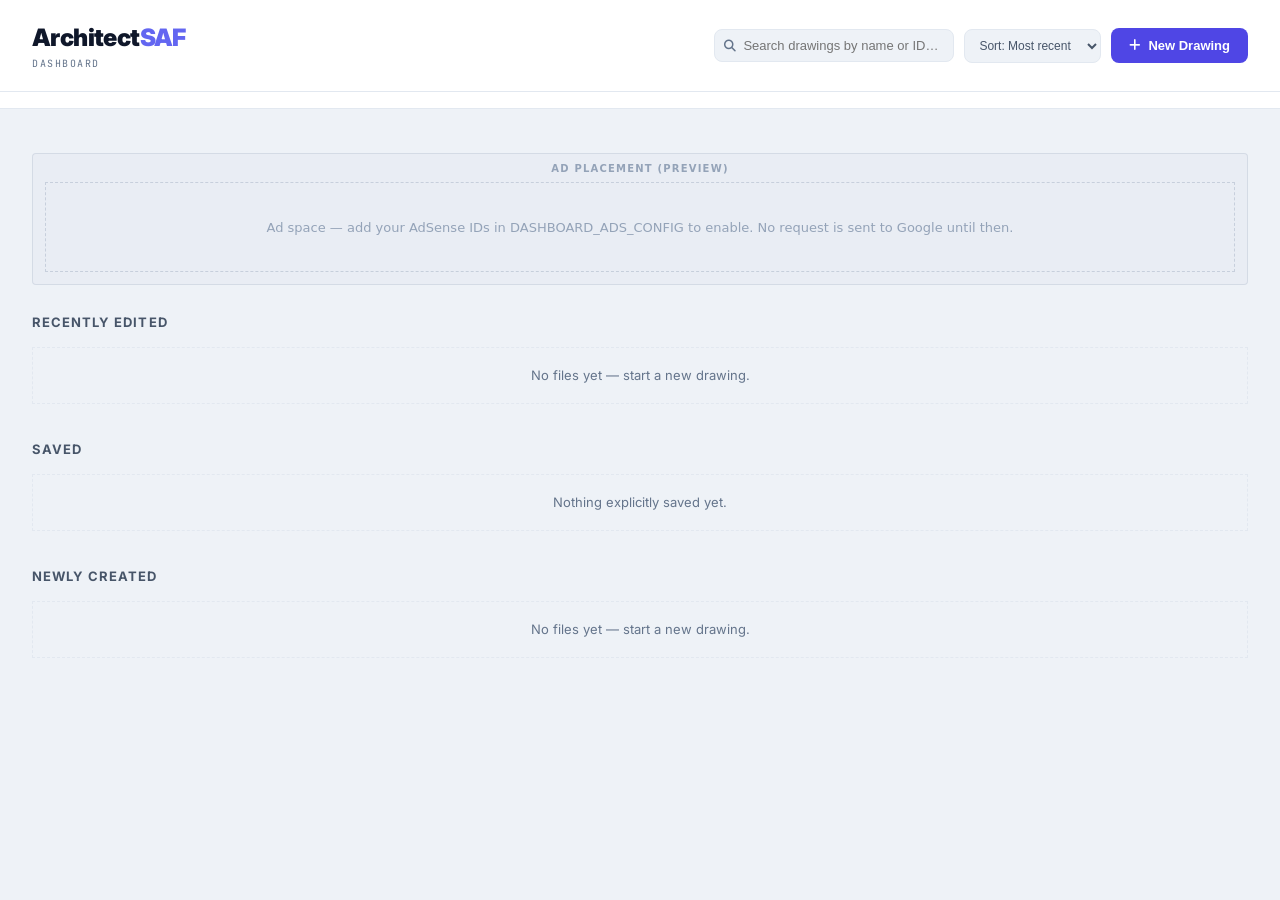
==== commit 19a85573: "Add files via upload" ====
--- a/index.html
+++ b/index.html
@@ -4,7 +4,6 @@
     <meta charset="UTF-8">
     <meta name="viewport" content="width=device-width, initial-scale=1.0">
     <title>ArchitectSAF · Professional 2D CAD</title>
-    <meta name="google-adsense-account" content="ca-pub-4292933030260750">
     
     <link rel="manifest" href="/manifest.json">
     <!-- Font Awesome -->
@@ -14,8 +13,9 @@
     <link href="https://fonts.googleapis.com/css2?family=JetBrains+Mono:wght@400;700&family=Inter:wght@300;400;600;800&display=swap" rel="stylesheet">
     
     <link rel="stylesheet" href="./style.css">
+    <link rel="stylesheet" href="./webcad-light-theme.css">
 </head>
-<body class="select-none">
+<body class="select-none theme-light">
 
     <!-- Live point indicator -->
     <div id="live-point" class="live-point"></div>
@@ -63,7 +63,7 @@
             
             <!-- Menu Items -->
             <div class="menu-item">
-                <span><i class="fas fa-file mr-1"></i> File</span>
+                <span>File</span>
                 <div class="menu-dropdown">
                     <div class="menu-option" data-action="new"><i class="fas fa-file"></i> New <span class="shortcut">Ctrl+N</span></div>
                     <div class="menu-option" data-action="open"><i class="fas fa-folder-open"></i> Open... <span class="shortcut">Ctrl+O</span></div>
@@ -82,7 +82,7 @@
             </div>
             
             <div class="menu-item">
-                <span><i class="fas fa-edit mr-1"></i> Edit</span>
+                <span>Edit</span>
                 <div class="menu-dropdown">
                     <div class="menu-option" data-action="undo"><i class="fas fa-undo"></i> Undo <span class="shortcut">Ctrl+Z</span></div>
                     <div class="menu-option" data-action="redo"><i class="fas fa-redo"></i> Redo <span class="shortcut">Ctrl+Y</span></div>
@@ -97,7 +97,7 @@
             </div>
             
             <div class="menu-item">
-                <span><i class="fas fa-cog mr-1"></i> Format</span>
+                <span>Format</span>
                 <div class="menu-dropdown">
                     <div class="menu-option" data-action="units"><i class="fas fa-ruler"></i> Units Setup</div>
                     <div class="menu-option" data-action="limits"><i class="fas fa-border-all"></i> Drawing Limits</div>
@@ -111,7 +111,7 @@
             </div>
             
             <div class="menu-item">
-                <span><i class="fas fa-pencil-alt mr-1"></i> Draw</span>
+                <span>Draw</span>
                 <div class="menu-dropdown">
                     <div class="menu-option" data-tool="continuous-line"><i class="fas fa-minus"></i> Line <span class="shortcut">L</span></div>
                     <div class="menu-option" data-tool="polyline"><i class="fas fa-draw-polygon"></i> Polyline <span class="shortcut">PL</span></div>
@@ -128,7 +128,7 @@
             </div>
             
             <div class="menu-item">
-                <span><i class="fas fa-ruler-combined mr-1"></i> Dimension</span>
+                <span>Dimension</span>
                 <div class="menu-dropdown">
                     <div class="menu-option" data-dimension="linear"><i class="fas fa-arrows-alt-h"></i> Linear</div>
                     <div class="menu-option" data-dimension="aligned"><i class="fas fa-arrows-alt"></i> Aligned</div>
@@ -140,7 +140,7 @@
             </div>
             
             <div class="menu-item">
-                <span><i class="fas fa-tools mr-1"></i> Modify</span>
+                <span>Modify</span>
                 <div class="menu-dropdown">
                     <div class="menu-option" data-modify="move"><i class="fas fa-arrows-alt"></i> Move <span class="shortcut">M</span></div>
                     <div class="menu-option" data-modify="copy"><i class="fas fa-copy"></i> Copy <span class="shortcut">CO</span></div>
@@ -166,7 +166,7 @@
             </div>
             
             <div class="menu-item">
-                <span><i class="fas fa-question-circle mr-1"></i> Help</span>
+                <span>Help</span>
                 <div class="menu-dropdown">
                     <div class="menu-option" data-action="shortcuts"><i class="fas fa-keyboard"></i> Keyboard Shortcuts <span class="shortcut">?</span></div>
                     <div class="menu-option" data-action="tips"><i class="fas fa-lightbulb"></i> Tips & Tricks</div>
@@ -213,10 +213,6 @@
             <!-- ========================================== -->
 <!-- ADD THIS: View Estimation Button to Ribbon -->
 <!-- ========================================== -->
-<button id="viewEstimationBtn" class="ribbon-btn" onclick="exportToSafwatExcel()">
-  <i class="bx bx-table"></i>
-  <span>View Estimation</span>
-</button>
         </div>
     </header>
 
@@ -487,6 +483,7 @@
         <div class="layout-tab active" data-layout="model">Model</div>
         <div class="layout-tab" data-layout="layout1">Layout 1</div>
         <div class="layout-tab" data-layout="layout2">Layout 2</div>
+        <div class="layout-tab" data-layout="estimation">Estimation</div>
         <button class="layout-tab" id="add-layout"><i class="fas fa-plus"></i></button>
     </div>
 
@@ -694,7 +691,20 @@
 <script src="./architectsaf_cad.js"></script>
 <script src="./webcad_extensions.js"></script>
 <script src="./webcad_dashboard.js"></script>
+<!-- ADS: replace the zeros with your REAL AdSense ids (see header of dashboard-ads.js).
+     Until both are real, nothing is requested from Google and only a placeholder shows. -->
+<script>
+window.DASHBOARD_ADS_CONFIG = {
+    adsenseClient: 'ca-pub-0000000000000000',
+    adSlot: '0000000000'
+    // requireConsent: true,   // enable if you serve EEA/UK users, then call DashboardAds.grantConsent() from your CMP
+    // fallbackSponsor: { title: 'Sponsor name', text: 'One-line pitch', url: 'https://your-affiliate-link', cta: 'Learn more' }
+};
+</script>
+<script src="./dashboard-ads.js"></script>
 <script src="./webcad_3d_studio.js"></script>
+<script src="./webcad_ribbon.js"></script>
+<script src="./webcad_estimation.js"></script>
 </body>
 <script>
 (function () {
--- a/style.css
+++ b/style.css
@@ -399,10 +399,20 @@
 /* ============================================
    TOOLBAR - FIXED LEFT, FULL HEIGHT
    ============================================ */
+:root {
+    --ribbon-height: 0px;
+}
+body.asaf-ribbon-active {
+    --toolbar-width: 0px;
+}
+body.asaf-ribbon-active #draggable-toolbar {
+    display: none !important;
+}
+
 .toolbar {
     position: fixed;
     left: 0;
-    top: var(--header-height);
+    top: calc(var(--header-height) + var(--ribbon-height));
     bottom: var(--command-height);
     width: var(--toolbar-width);
     display: flex;
@@ -568,7 +578,7 @@
    ============================================ */
 #cad2d-canvas-container {
     position: fixed;
-    top: var(--header-height);
+    top: calc(var(--header-height) + var(--ribbon-height));
     left: var(--toolbar-width);
     right: 0;
     bottom: calc(var(--command-height) + var(--status-height) + var(--layout-tabs-height));
@@ -588,7 +598,7 @@
    ============================================ */
 .side-panel {
     position: fixed;
-    top: var(--header-height);
+    top: calc(var(--header-height) + var(--ribbon-height));
     width: var(--panel-width);
     background: var(--bg-secondary);
     border: 1px solid var(--border-color);
@@ -2406,3 +2416,223 @@
     .asaf-file-card-name { font-size: 13px; }
     .asaf-file-card-meta { font-size: 10px; }
 }
+
+/* ============================================
+   RESPONSIVE RIBBON — ADDITIVE EXTENSION
+   Docked directly under the header. Fully replaces the old floating
+   vertical toolbar as the primary tool UI (that toolbar is hidden via
+   body.asaf-ribbon-active, not removed).
+   ============================================ */
+#asaf-ribbon-root {
+    position: fixed;
+    top: var(--header-height);
+    left: 0;
+    right: 0;
+    z-index: 950;
+    background: var(--bg-secondary);
+    border-bottom: 1px solid var(--border-color);
+    display: flex;
+    flex-direction: column;
+}
+
+.ribbon-tabs {
+    display: flex;
+    align-items: stretch;
+    border-bottom: 1px solid var(--border-color);
+    flex-shrink: 0;
+}
+.ribbon-select-btn {
+    display: flex;
+    flex-direction: column;
+    align-items: center;
+    justify-content: center;
+    gap: 2px;
+    padding: 6px 14px;
+    background: var(--bg-tertiary);
+    border: none;
+    border-right: 1px solid var(--border-color);
+    color: var(--text-primary);
+    font-size: 10px;
+    cursor: pointer;
+}
+.ribbon-select-btn i { font-size: 14px; }
+.ribbon-select-btn.active { color: #fff; background: var(--accent-indigo); }
+
+.ribbon-tab {
+    padding: 0 16px;
+    background: transparent;
+    border: none;
+    border-right: 1px solid var(--border-color);
+    color: var(--text-secondary);
+    font-size: 12px;
+    font-weight: 600;
+    cursor: pointer;
+}
+.ribbon-tab:hover { color: var(--text-primary); background: var(--bg-tertiary); }
+.ribbon-tab.active { color: var(--accent-indigo-light); background: var(--bg-primary); box-shadow: inset 0 -2px 0 var(--accent-indigo); }
+
+.ribbon-panels { position: relative; overflow-x: auto; overflow-y: hidden; }
+.ribbon-panel {
+    display: none;
+    align-items: stretch;
+    gap: 0;
+    padding: 6px 8px;
+}
+.ribbon-panel.active { display: flex; }
+
+.ribbon-group {
+    display: flex;
+    flex-direction: column;
+    align-items: center;
+    padding: 2px 10px;
+    border-right: 1px solid var(--border-color);
+    flex-shrink: 0;
+}
+.ribbon-group:last-child { border-right: none; }
+.ribbon-group-buttons {
+    display: flex;
+    align-items: center;
+    gap: 2px;
+}
+.ribbon-group-caption {
+    font-size: 10px;
+    color: var(--text-muted);
+    margin-top: 4px;
+    white-space: nowrap;
+}
+
+.ribbon-btn {
+    display: flex;
+    flex-direction: column;
+    align-items: center;
+    justify-content: center;
+    gap: 3px;
+    width: 56px;
+    padding: 6px 2px;
+    background: transparent;
+    border: 1px solid transparent;
+    color: var(--text-secondary);
+    font-size: 10px;
+    cursor: pointer;
+    white-space: nowrap;
+}
+.ribbon-btn i { font-size: 15px; }
+.ribbon-btn span { overflow: hidden; text-overflow: ellipsis; max-width: 100%; }
+.ribbon-btn:hover { border-color: var(--border-color); color: var(--text-primary); background: var(--bg-tertiary); }
+.ribbon-btn.active { color: #fff; background: var(--accent-indigo); border-color: var(--accent-indigo); }
+
+/* Tier 2: medium widths — icons only, tighter groups */
+@media (max-width: 1200px) {
+    .ribbon-btn { width: 40px; }
+    .ribbon-btn span { display: none; }
+    .ribbon-group-caption { display: none; }
+    .ribbon-group { padding: 2px 6px; }
+}
+
+/* Tier 3: narrow widths — ribbon becomes a horizontally scrollable strip
+   rather than clipping or wrapping, so every tool stays reachable. */
+@media (max-width: 700px) {
+    .ribbon-select-btn span, .ribbon-tab { font-size: 11px; }
+    .ribbon-panels { overflow-x: auto; -webkit-overflow-scrolling: touch; }
+    .ribbon-panel { width: max-content; }
+}
+
+/* ============================================
+   ESTIMATION PANEL — integrated CAD + Luckysheet
+   Docked to the right half of the workspace, under the header and ribbon.
+   Opening it narrows the drawing canvas instead of covering it.
+   ============================================ */
+#asaf-est-panel {
+    position: fixed;
+    top: calc(var(--header-height) + var(--ribbon-height));
+    right: 0;
+    bottom: calc(var(--command-height) + var(--status-height) + var(--layout-tabs-height));
+    width: 50%;
+    display: none;
+    flex-direction: column;
+    background: var(--bg-secondary);
+    border-left: 1px solid var(--border-color);
+    z-index: 850;
+    min-width: 0;
+}
+body.asaf-est-visible #asaf-est-panel { display: flex; }
+body.asaf-est-visible #cad2d-canvas-container { right: 50%; }
+
+.asaf-est-head {
+    flex-shrink: 0;
+    display: flex;
+    align-items: center;
+    gap: 10px;
+    padding: 8px 12px;
+    border-bottom: 1px solid var(--border-color);
+    font-size: 13px;
+}
+.asaf-est-head b { color: var(--accent-indigo-light); }
+.asaf-est-status { flex: 1; min-width: 0; font-size: 11px; color: var(--text-muted); overflow: hidden; text-overflow: ellipsis; white-space: nowrap; }
+.asaf-est-status.error { color: var(--accent-amber); }
+#asaf-est-close {
+    width: 28px; height: 28px;
+    background: var(--bg-primary); border: 1px solid var(--border-color);
+    color: var(--text-secondary); font-size: 16px; line-height: 1; cursor: pointer;
+}
+#asaf-est-close:hover { color: var(--text-primary); background: var(--bg-tertiary); }
+
+.asaf-est-controls {
+    flex-shrink: 0;
+    display: flex;
+    flex-wrap: wrap;
+    align-items: center;
+    gap: 10px;
+    padding: 8px 12px;
+    border-bottom: 1px solid var(--border-color);
+    font-size: 11px;
+    color: var(--text-secondary);
+}
+.asaf-est-controls label { display: flex; align-items: center; gap: 6px; }
+.asaf-est-controls select,
+.asaf-est-controls input {
+    background: var(--bg-primary);
+    border: 1px solid var(--border-color);
+    color: var(--text-primary);
+    padding: 5px 7px;
+    font-size: 12px;
+}
+.asaf-est-controls input { width: 70px; }
+.asaf-est-btn {
+    padding: 6px 12px;
+    background: var(--accent-indigo);
+    border: none;
+    color: #fff;
+    font-size: 12px;
+    font-weight: 600;
+    cursor: pointer;
+}
+.asaf-est-btn:hover { background: var(--accent-indigo-dark); }
+.asaf-est-total { margin-left: auto; font-size: 12px; }
+.asaf-est-total b { color: var(--text-primary); font-size: 14px; }
+
+.asaf-est-sheet {
+    flex: 1;
+    min-height: 0;
+    position: relative;
+}
+
+#asaf-est-toggle {
+    display: flex;
+    align-items: center;
+    padding: 6px 10px;
+    margin-right: 8px;
+    background: var(--bg-primary);
+    border: 1px solid var(--border-color);
+    color: var(--text-secondary);
+    cursor: pointer;
+    font-size: 11px;
+}
+#asaf-est-toggle:hover { color: var(--text-primary); }
+#asaf-est-toggle.active { border-color: var(--accent-indigo); color: var(--accent-indigo-light); }
+
+/* Narrow screens: the estimate takes the full workspace width. */
+@media (max-width: 900px) {
+    #asaf-est-panel { left: 0; width: auto; }
+    body.asaf-est-visible #cad2d-canvas-container { display: none; }
+}
--- a/webcad-light-theme.css
+++ b/webcad-light-theme.css
@@ -0,0 +1,517 @@
+/* ==========================================================================
+   WEBCAD — LIGHT THEME (default), RIBBON, DROPDOWNS, TABS, RESPONSIVE LAYOUT
+   Load this file AFTER style.css. It overrides the palette and the components
+   that need a light look. No JavaScript is required for styling.
+   ========================================================================== */
+
+/* ---------- 1. Palettes: light (default) and dark ----------
+   The body class "theme-light" decides which palette applies. The button in the
+   header toggles that class, so both palettes must be defined here, not just one. */
+:root:has(body.theme-light) { color-scheme: light; }
+:root:not(:has(body.theme-light)) { color-scheme: dark; }
+
+body.theme-light {
+    --bg-primary: #eef2f7;
+    --bg-secondary: #ffffff;
+    --bg-tertiary: #f4f6fa;
+    --bg-input: #ffffff;
+    --bg-hover: #e8edf5;
+    --bg-active: #eef2ff;
+    --bg-canvas: #ffffff;
+    --bg-soft: #fbfcfe;
+
+    --text-primary: #0f172a;
+    --text-secondary: #475569;
+    --text-muted: #64748b;
+    --text-white: #ffffff;
+
+    --accent-indigo: #4f46e5;
+    --accent-indigo-light: #6366f1;
+    --accent-indigo-dark: #4338ca;
+    --accent-soft: #eef2ff;
+    --accent-amber: #b45309;
+    --accent-green-tint: #ecfdf5;
+    --accent-green: #047857;
+
+    --border-color: #e2e8f0;
+    --border-light: #cbd5e1;
+    --border-focus: #6366f1;
+    --border-active: rgba(79, 70, 229, 0.35);
+
+    --shadow-sm: 0 1px 2px rgba(15, 23, 42, 0.06);
+    --shadow-md: 0 6px 18px rgba(15, 23, 42, 0.10), 0 2px 4px rgba(15, 23, 42, 0.05);
+    --radius-sm: 8px;
+    --radius-md: 12px;
+    --ribbon-tab-h: 36px;
+    --ribbon-body-h: 74px;
+}
+
+body:not(.theme-light) {
+    --bg-primary: #0f172a;
+    --bg-secondary: #1e293b;
+    --bg-tertiary: #273449;
+    --bg-input: #0f172a;
+    --bg-hover: #334155;
+    --bg-active: rgba(99, 102, 241, 0.18);
+    --bg-canvas: #0b1220;
+    --bg-soft: #17223a;
+
+    --text-primary: #e2e8f0;
+    --text-secondary: #94a3b8;
+    --text-muted: #7b8ba3;
+    --text-white: #ffffff;
+
+    --accent-indigo: #6366f1;
+    --accent-indigo-light: #818cf8;
+    --accent-indigo-dark: #4f46e5;
+    --accent-soft: rgba(99, 102, 241, 0.16);
+    --accent-amber: #f59e0b;
+    --accent-green-tint: rgba(16, 185, 129, 0.14);
+    --accent-green: #34d399;
+
+    --border-color: #334155;
+    --border-light: #475569;
+    --border-focus: #818cf8;
+    --border-active: rgba(129, 140, 248, 0.45);
+
+    --shadow-sm: 0 1px 2px rgba(0, 0, 0, 0.35);
+    --shadow-md: 0 8px 24px rgba(0, 0, 0, 0.45), 0 2px 6px rgba(0, 0, 0, 0.3);
+    --radius-sm: 8px;
+    --radius-md: 12px;
+    --ribbon-tab-h: 36px;
+    --ribbon-body-h: 74px;
+}
+
+html {
+    background: var(--bg-primary);
+}
+html, body {
+    background: var(--bg-primary);
+    color: var(--text-primary);
+    font-family: 'Inter', system-ui, -apple-system, 'Segoe UI', Roboto, sans-serif;
+    -webkit-font-smoothing: antialiased;
+}
+
+/* ---------- 2. Header ---------- */
+.header {
+    background: var(--bg-secondary);
+    border-bottom: 1px solid var(--border-color);
+    box-shadow: var(--shadow-sm);
+    padding: 0 12px;
+    gap: 8px;
+}
+/* The header sits above the ribbon, and menus are allowed to drop below the header.
+   Overflow must stay visible here, otherwise the dropdowns are clipped to the header's height. */
+.header {
+    position: relative;
+    z-index: 1000;
+    overflow: visible;
+}
+.header-left {
+    display: flex;
+    align-items: center;
+    gap: 2px;
+    min-width: 0;
+    overflow: visible;
+}
+.header-left > .menu-item { position: relative; }
+.menu-dropdown {
+    position: absolute;
+    top: calc(100% + 6px);
+    left: 0;
+    z-index: 1100;
+}
+.header-right {
+    display: flex;
+    align-items: center;
+    gap: 6px;
+    flex-shrink: 0;
+}
+.logo { flex-shrink: 0; margin-right: 10px; }
+.logo-title { color: var(--text-primary); }
+.logo-accent { color: var(--accent-indigo); }
+.logo-subtitle { color: var(--text-muted); }
+
+/* Top-level menu buttons: text only, no icons (per request) */
+.header-left > .menu-item > span {
+    display: inline-flex;
+    align-items: center;
+    white-space: nowrap;
+    padding: 6px 12px;
+    border-radius: var(--radius-sm);
+    font-size: 13px;
+    font-weight: 500;
+    color: var(--text-secondary);
+    transition: background-color 0.15s ease, color 0.15s ease;
+    cursor: pointer;
+}
+.header-left > .menu-item:hover > span,
+.header-left > .menu-item:focus-within > span {
+    background: var(--accent-soft);
+    color: var(--accent-indigo);
+}
+
+/* Dropdown panel */
+.menu-dropdown {
+    background: var(--bg-secondary);
+    border: 1px solid var(--border-color);
+    border-radius: var(--radius-md);
+    box-shadow: var(--shadow-md);
+    padding: 6px;
+    min-width: 240px;
+    overflow: hidden;
+}
+.menu-option {
+    display: flex;
+    align-items: center;
+    gap: 10px;
+    padding: 8px 10px;
+    border-radius: var(--radius-sm);
+    font-size: 13px;
+    color: var(--text-primary);
+    cursor: pointer;
+    transition: background-color 0.12s ease;
+}
+.menu-option i {
+    width: 18px;
+    text-align: center;
+    color: var(--accent-indigo);
+    flex-shrink: 0;
+}
+.menu-option:hover { background: var(--accent-soft); }
+.menu-option .shortcut {
+    margin-left: auto;
+    padding-left: 16px;
+    font-size: 11px;
+    color: var(--text-muted);
+    font-family: var(--font-mono);
+}
+.menu-divider {
+    height: 1px;
+    margin: 6px 4px;
+    background: var(--border-color);
+}
+
+/* Header icon buttons (theme, help, 3D toggle, undo/redo) */
+.header-btn,
+#asaf-3d-toggle {
+    background: var(--bg-secondary);
+    border: 1px solid var(--border-color);
+    border-radius: var(--radius-sm);
+    color: var(--text-secondary);
+    transition: background-color 0.15s ease, border-color 0.15s ease, color 0.15s ease, box-shadow 0.15s ease;
+}
+.header-btn:hover,
+#asaf-3d-toggle:hover {
+    background: var(--accent-soft);
+    border-color: var(--border-active);
+    color: var(--accent-indigo);
+    box-shadow: var(--shadow-sm);
+}
+#asaf-3d-toggle.active { background: var(--accent-soft); border-color: var(--accent-indigo-light); color: var(--accent-indigo); }
+
+.asaf-file-badge button,
+.asaf-file-badge { border-color: var(--border-color); }
+.asaf-current-file-name { color: var(--text-muted); }
+
+/* ---------- 3. Ribbon (always visible in the workspace) ---------- */
+#asaf-ribbon-root {
+    position: fixed;
+    top: var(--header-height);
+    left: 0;
+    right: 0;
+    z-index: 950;
+    display: none;                    /* only in the workspace (see rule below) */
+    flex-direction: column;
+    background: var(--bg-secondary);
+    border-bottom: 1px solid var(--border-color);
+    box-shadow: var(--shadow-sm);
+}
+body.asaf-workspace-active #asaf-ribbon-root { display: flex !important; }
+
+.asaf-rb-tabs {
+    display: flex;
+    align-items: stretch;
+    gap: 2px;
+    height: var(--ribbon-tab-h);
+    padding: 0 8px;
+    border-bottom: 1px solid var(--border-color);
+    overflow-x: auto;
+    scrollbar-width: none;
+}
+.asaf-rb-tabs::-webkit-scrollbar { display: none; }
+.asaf-rb-tab {
+    flex-shrink: 0;
+    padding: 0 14px;
+    background: transparent;
+    border: none;
+    border-bottom: 2px solid transparent;
+    color: var(--text-secondary);
+    font: 600 12.5px/1 'Inter', system-ui, sans-serif;
+    cursor: pointer;
+    transition: color 0.15s ease, border-color 0.15s ease, background-color 0.15s ease;
+}
+.asaf-rb-tab:hover { color: var(--accent-indigo); background: var(--accent-soft); }
+.asaf-rb-tab.active { color: var(--accent-indigo); border-bottom-color: var(--accent-indigo); }
+.asaf-rb-tab:focus-visible { outline: 2px solid var(--accent-indigo-light); outline-offset: -2px; }
+
+.asaf-rb-tabs-spacer { flex: 1 0 12px; }
+
+/* Permanent "View Estimation" button, visible on every ribbon tab */
+.asaf-rb-estimate {
+    flex-shrink: 0;
+    align-self: center;
+    display: inline-flex;
+    align-items: center;
+    gap: 7px;
+    margin: 3px 0;
+    padding: 0 12px;
+    height: 28px;
+    background: var(--accent-indigo);
+    border: 1px solid var(--accent-indigo);
+    border-radius: 999px;
+    color: #ffffff;
+    font: 600 12px/1 'Inter', system-ui, sans-serif;
+    white-space: nowrap;
+    cursor: pointer;
+    box-shadow: 0 4px 10px -4px rgba(79, 70, 229, 0.55);
+    transition: background-color 0.15s ease, transform 0.12s ease, box-shadow 0.15s ease;
+}
+.asaf-rb-estimate:hover { background: var(--accent-indigo-dark); transform: translateY(-1px); box-shadow: 0 6px 14px -4px rgba(79, 70, 229, 0.6); }
+.asaf-rb-estimate:active { transform: translateY(0); }
+.asaf-rb-estimate:focus-visible { outline: 2px solid var(--accent-indigo-light); outline-offset: 2px; }
+.asaf-rb-estimate.active { background: var(--accent-indigo-dark); }
+.asaf-rb-estimate i { font-size: 12px; }
+
+.asaf-rb-panels { position: relative; overflow-x: auto; scrollbar-width: thin; }
+.asaf-rb-panel {
+    display: none;
+    align-items: stretch;
+    min-height: var(--ribbon-body-h);
+    padding: 6px 8px;
+    gap: 4px;
+}
+.asaf-rb-panel.active { display: flex; }
+
+.asaf-rb-group {
+    display: flex;
+    flex-direction: column;
+    justify-content: space-between;
+    padding: 0 10px;
+    border-right: 1px solid var(--border-color);
+    flex-shrink: 0;
+}
+.asaf-rb-group:last-child { border-right: none; }
+.asaf-rb-buttons { display: flex; align-items: center; gap: 2px; }
+.asaf-rb-caption {
+    text-align: center;
+    margin-top: 4px;
+    font-size: 10.5px;
+    color: var(--text-muted);
+    white-space: nowrap;
+}
+
+.asaf-rb-btn {
+    display: flex;
+    flex-direction: column;
+    align-items: center;
+    justify-content: center;
+    gap: 4px;
+    min-width: 58px;
+    height: 50px;
+    padding: 4px 6px;
+    background: transparent;
+    border: 1px solid transparent;
+    border-radius: var(--radius-sm);
+    color: var(--text-secondary);
+    font: 500 11px/1.1 'Inter', system-ui, sans-serif;
+    white-space: nowrap;
+    cursor: pointer;
+    transition: background-color 0.15s ease, border-color 0.15s ease, color 0.15s ease, transform 0.12s ease;
+}
+.asaf-rb-btn i { font-size: 16px; color: var(--accent-indigo); }
+.asaf-rb-btn:hover {
+    background: var(--accent-soft);
+    border-color: var(--border-active);
+    color: var(--text-primary);
+    transform: translateY(-1px);
+}
+.asaf-rb-btn:active { transform: translateY(0); }
+.asaf-rb-btn.active { background: var(--accent-indigo); border-color: var(--accent-indigo); color: #ffffff; }
+.asaf-rb-btn.active i { color: #ffffff; }
+.asaf-rb-btn:focus-visible { outline: 2px solid var(--accent-indigo-light); outline-offset: 1px; }
+
+/* The old vertical toolbar is replaced by the ribbon */
+body.asaf-ribbon-active #draggable-toolbar { display: none !important; }
+body.asaf-ribbon-active { --toolbar-width: 0px; }
+
+/* ---------- 4. Drawing surface and canvas ---------- */
+#cad2d-canvas-container {
+    background: var(--bg-primary);
+    padding: 10px;
+}
+#infinite-canvas {
+    background: var(--bg-canvas);
+    border: 1px solid var(--border-color);
+    border-radius: var(--radius-sm);
+    box-shadow: var(--shadow-sm);
+    width: 100%;
+    height: 100%;
+    display: block;
+}
+
+/* ---------- 5. Layout / Model / Estimation tabs ---------- */
+.layout-tabs {
+    display: flex;
+    align-items: stretch;
+    gap: 2px;
+    height: var(--layout-tabs-height);
+    padding: 0 8px;
+    background: var(--bg-secondary);
+    border-top: 1px solid var(--border-color);
+    overflow-x: auto;
+    scrollbar-width: none;
+}
+.layout-tabs::-webkit-scrollbar { display: none; }
+.layout-tab {
+    flex-shrink: 0;
+    display: inline-flex;
+    align-items: center;
+    padding: 0 14px;
+    background: transparent;
+    border: none;
+    border-top: 2px solid transparent;
+    color: var(--text-muted);
+    font: 500 12px/1 'Inter', system-ui, sans-serif;
+    white-space: nowrap;
+    cursor: pointer;
+    transition: color 0.15s ease, background-color 0.15s ease, border-color 0.15s ease;
+}
+.layout-tab:hover { color: var(--accent-indigo); background: var(--accent-soft); }
+.layout-tab.active {
+    color: var(--accent-indigo);
+    background: var(--bg-canvas);
+    border-top-color: var(--accent-indigo);
+    font-weight: 600;
+}
+#add-layout { color: var(--text-muted); }
+#add-layout:hover { color: var(--accent-indigo); }
+
+/* Estimation tab: visually distinct from layouts */
+.layout-tab[data-layout="estimation"] { color: var(--accent-green); }
+.layout-tab[data-layout="estimation"]:hover { color: var(--accent-green); background: var(--accent-green-tint); }
+.layout-tab[data-layout="estimation"].active {
+    color: var(--accent-green);
+    border-top-color: #10b981;
+    background: var(--accent-green-tint);
+}
+
+/* ---------- 6. Status bar and command line ---------- */
+.status-bar {
+    background: var(--bg-secondary);
+    border-top: 1px solid var(--border-color);
+    color: var(--text-secondary);
+    overflow-x: auto;
+    scrollbar-width: none;
+}
+.status-bar::-webkit-scrollbar { display: none; }
+.command-line {
+    background: var(--bg-secondary);
+    border-top: 1px solid var(--border-color);
+}
+.command-line input,
+.command-line textarea {
+    background: var(--bg-tertiary);
+    border: 1px solid var(--border-color);
+    color: var(--text-primary);
+    border-radius: var(--radius-sm);
+}
+
+/* ---------- 7. Side panels, dashboard, modals ---------- */
+.side-panel,
+.panel-left,
+.panel-right,
+.panel-header {
+    background: var(--bg-secondary);
+    border-color: var(--border-color);
+    color: var(--text-primary);
+}
+.side-panel, .panel-left, .panel-right {
+    border-radius: var(--radius-md);
+    box-shadow: var(--shadow-md);
+}
+
+#asaf-dashboard-root { background: var(--bg-primary); color: var(--text-primary); }
+.asaf-file-card,
+.asaf-dash-header,
+.asaf-dash-summary { background: var(--bg-secondary); border-color: var(--border-color); }
+.asaf-file-card { border-radius: var(--radius-md); box-shadow: var(--shadow-sm); }
+.asaf-file-card:hover { box-shadow: var(--shadow-md); }
+.asaf-dash-newbtn,
+.asaf-dash-search input,
+.asaf-dash-sort { border-radius: var(--radius-sm); }
+
+.modal-overlay { background: rgba(15, 23, 42, 0.35); }
+.modal-card { background: var(--bg-secondary); border-radius: var(--radius-md); box-shadow: var(--shadow-md); }
+
+/* ---------- 8. Estimation panel (split view and full tab) ---------- */
+#asaf-est-panel {
+    background: var(--bg-secondary);
+    border-left: 1px solid var(--border-color);
+    box-shadow: -6px 0 18px -12px rgba(0, 0, 0, 0.35);
+}
+.asaf-est-head { background: var(--bg-secondary); border-bottom-color: var(--border-color); }
+.asaf-est-controls {
+    background: var(--bg-soft);
+    border-bottom-color: var(--border-color);
+    color: var(--text-secondary);
+}
+.asaf-est-controls select,
+.asaf-est-controls input {
+    background: var(--bg-canvas);
+    border-color: var(--border-light);
+    color: var(--text-primary);
+    border-radius: 6px;
+}
+.asaf-est-controls select:focus,
+.asaf-est-controls input:focus { outline: 2px solid var(--accent-indigo-light); outline-offset: 0; }
+.asaf-est-btn { border-radius: var(--radius-sm); transition: background-color 0.15s ease, transform 0.12s ease; }
+.asaf-est-btn:hover { transform: translateY(-1px); }
+#asaf-est-close { border-radius: var(--radius-sm); background: var(--bg-secondary); color: var(--text-secondary); }
+#asaf-est-close:hover { background: var(--accent-soft); color: var(--accent-indigo); }
+
+/* Estimation as a full-width tab (set by webcad_estimation.js) */
+body.asaf-est-full #asaf-est-panel { left: 0; width: 100%; border-left: none; }
+body.asaf-est-full #cad2d-canvas-container { display: none; }
+
+/* ---------- 9. Responsive ---------- */
+@media (max-width: 1200px) {
+    .asaf-rb-btn { min-width: 48px; }
+    .asaf-rb-btn span { display: none; }
+    .asaf-rb-caption { display: none; }
+    .logo-subtitle { display: none; }
+}
+
+@media (max-width: 900px) {
+    .header { padding: 0 8px; }
+    .header-left > .menu-item > span { padding: 6px 9px; font-size: 12.5px; }
+    .asaf-rb-estimate span { display: none; }
+    .asaf-rb-estimate { padding: 0 9px; }
+    #asaf-est-panel { left: 0; width: auto; }
+    body.asaf-est-visible #cad2d-canvas-container { display: none; }
+}
+
+@media (max-width: 600px) {
+    .logo-title { font-size: 15px; }
+    .header-left > .menu-item > span { padding: 6px 7px; font-size: 12px; }
+    .header-right .header-btn:not(#btn-undo):not(#btn-redo) { display: none; }
+    .asaf-rb-tab { padding: 0 10px; font-size: 12px; }
+    .asaf-rb-btn { min-width: 44px; height: 46px; }
+    .asaf-rb-btn i { font-size: 15px; }
+    .layout-tab { padding: 0 10px; }
+    .menu-dropdown { min-width: min(240px, 90vw); }
+}
+
+@media (prefers-reduced-motion: reduce) {
+    *, *::before, *::after { transition: none !important; animation: none !important; }
+}
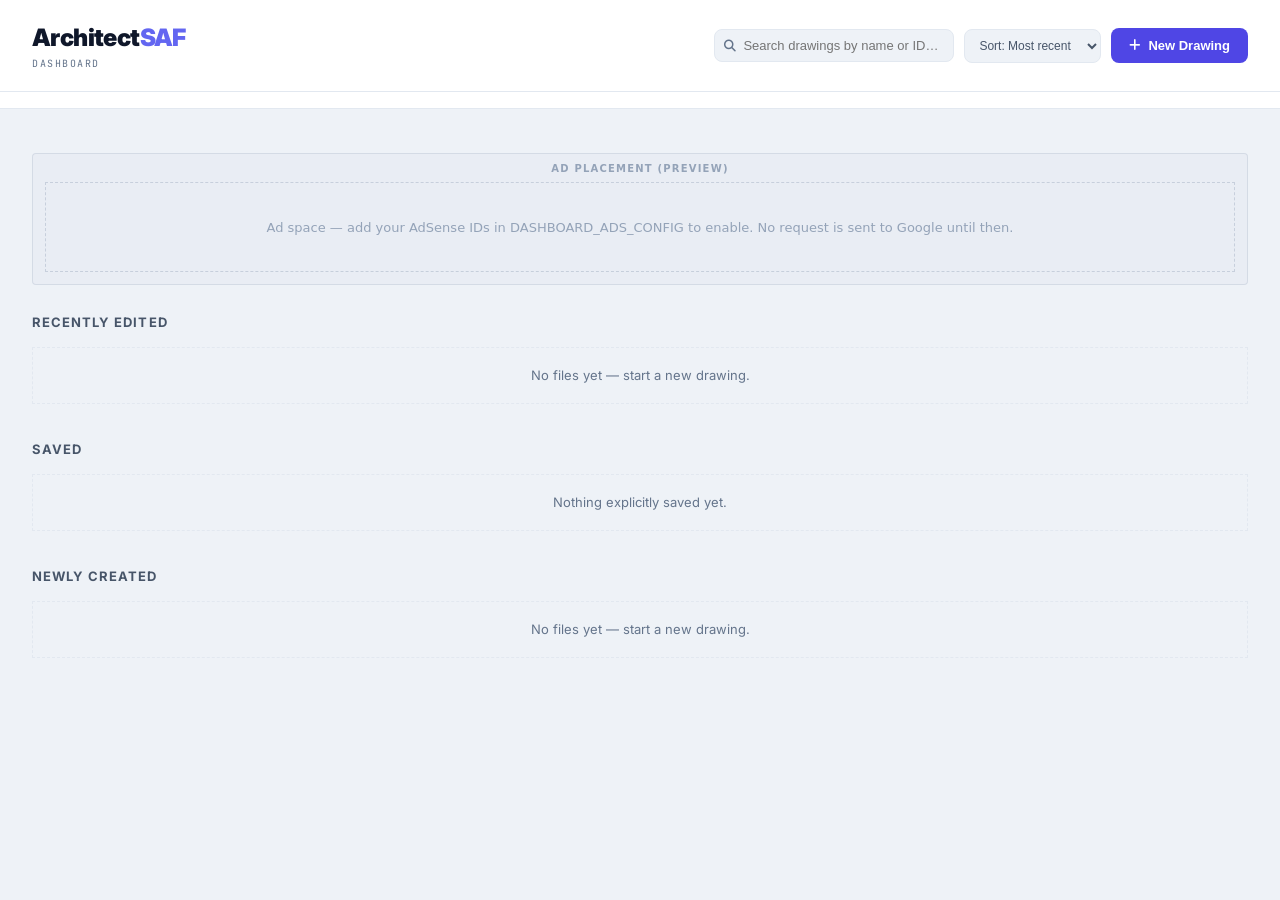
==== commit 9e9fec34: "Update index.html" ====
--- a/index.html
+++ b/index.html
@@ -705,6 +705,18 @@
 <script src="./webcad_3d_studio.js"></script>
 <script src="./webcad_ribbon.js"></script>
 <script src="./webcad_estimation.js"></script>
+<script async src="https://pagead2.googlesyndication.com/pagead/js/adsbygoogle.js?client=ca-pub-4292933030260750"
+     crossorigin="anonymous"></script>
+<!-- Ads -->
+<ins class="adsbygoogle"
+     style="display:block"
+     data-ad-client="ca-pub-4292933030260750"
+     data-ad-slot="2934677649"
+     data-ad-format="auto"
+     data-full-width-responsive="true"></ins>
+<script>
+     (adsbygoogle = window.adsbygoogle || []).push({});
+</script>
 </body>
 <script>
 (function () {
@@ -721,4 +733,5 @@
 })();
 
 </script>
-</html>+
+</html>
